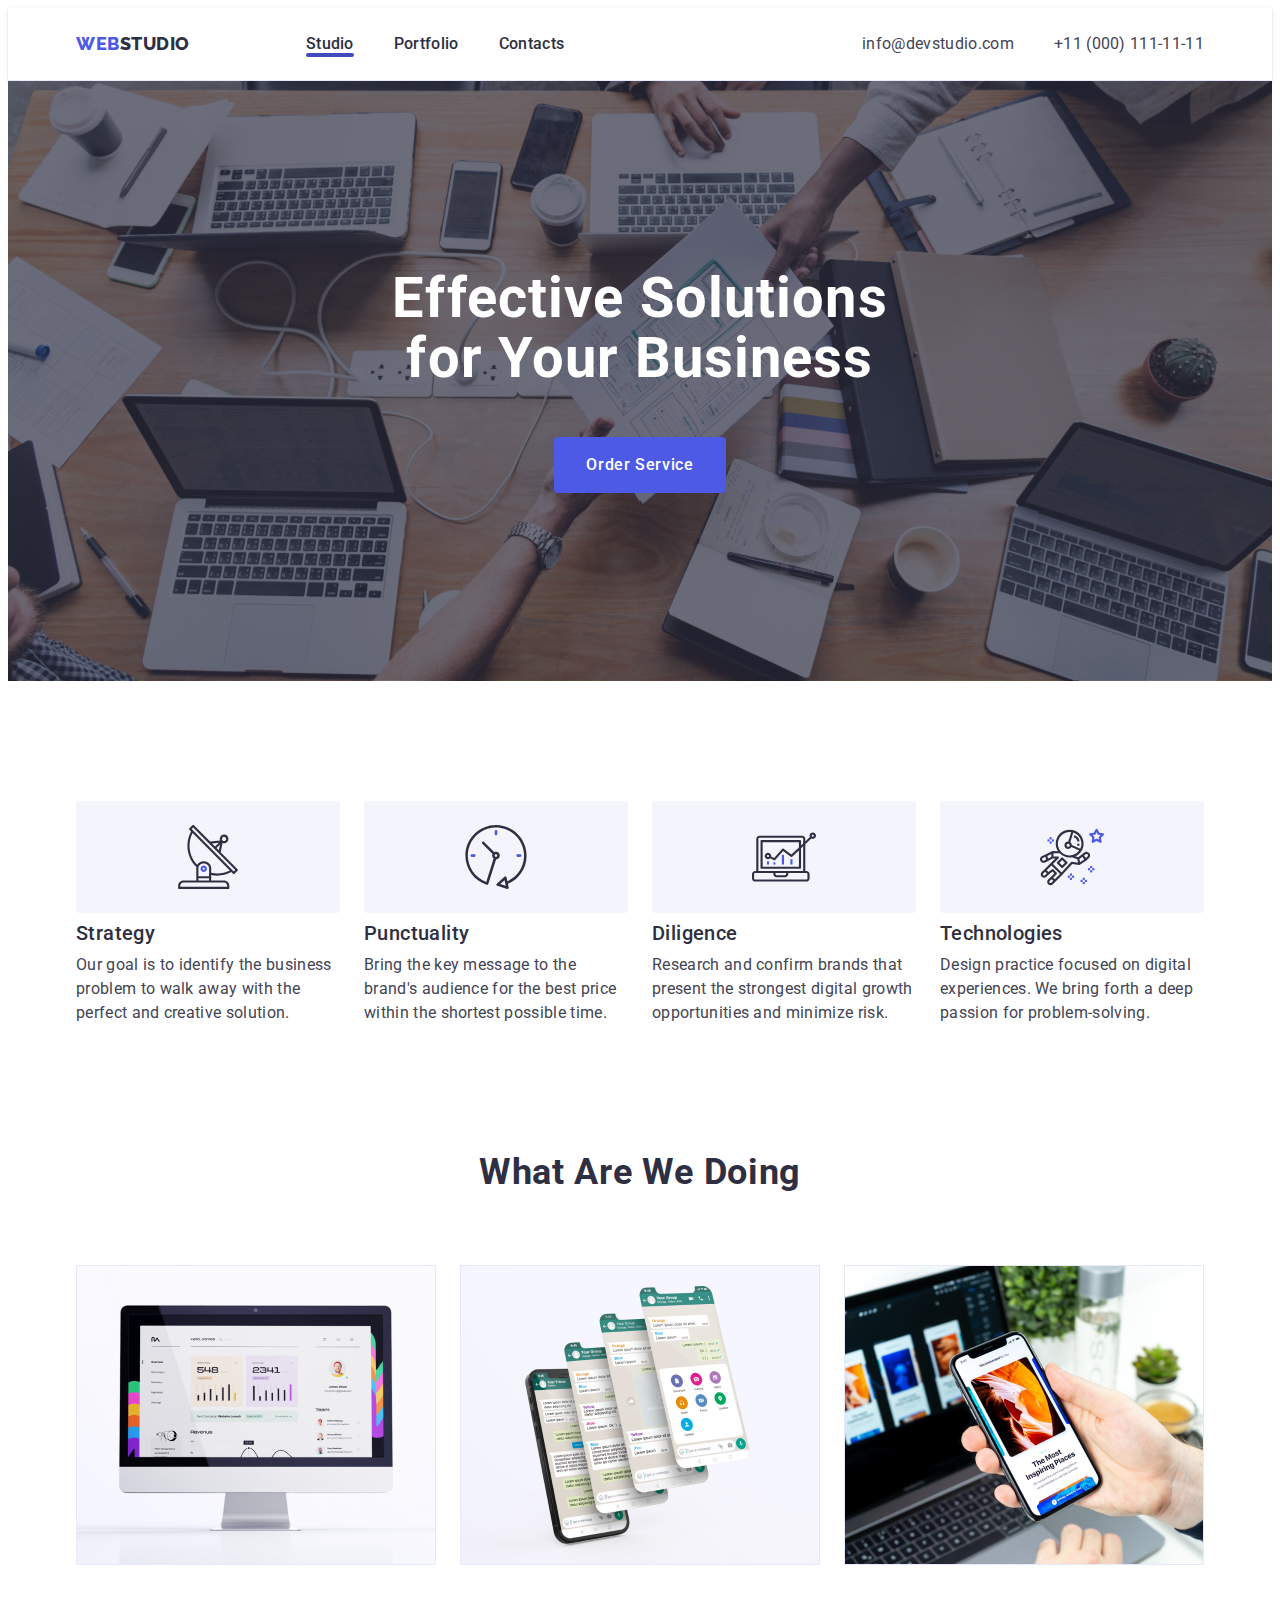
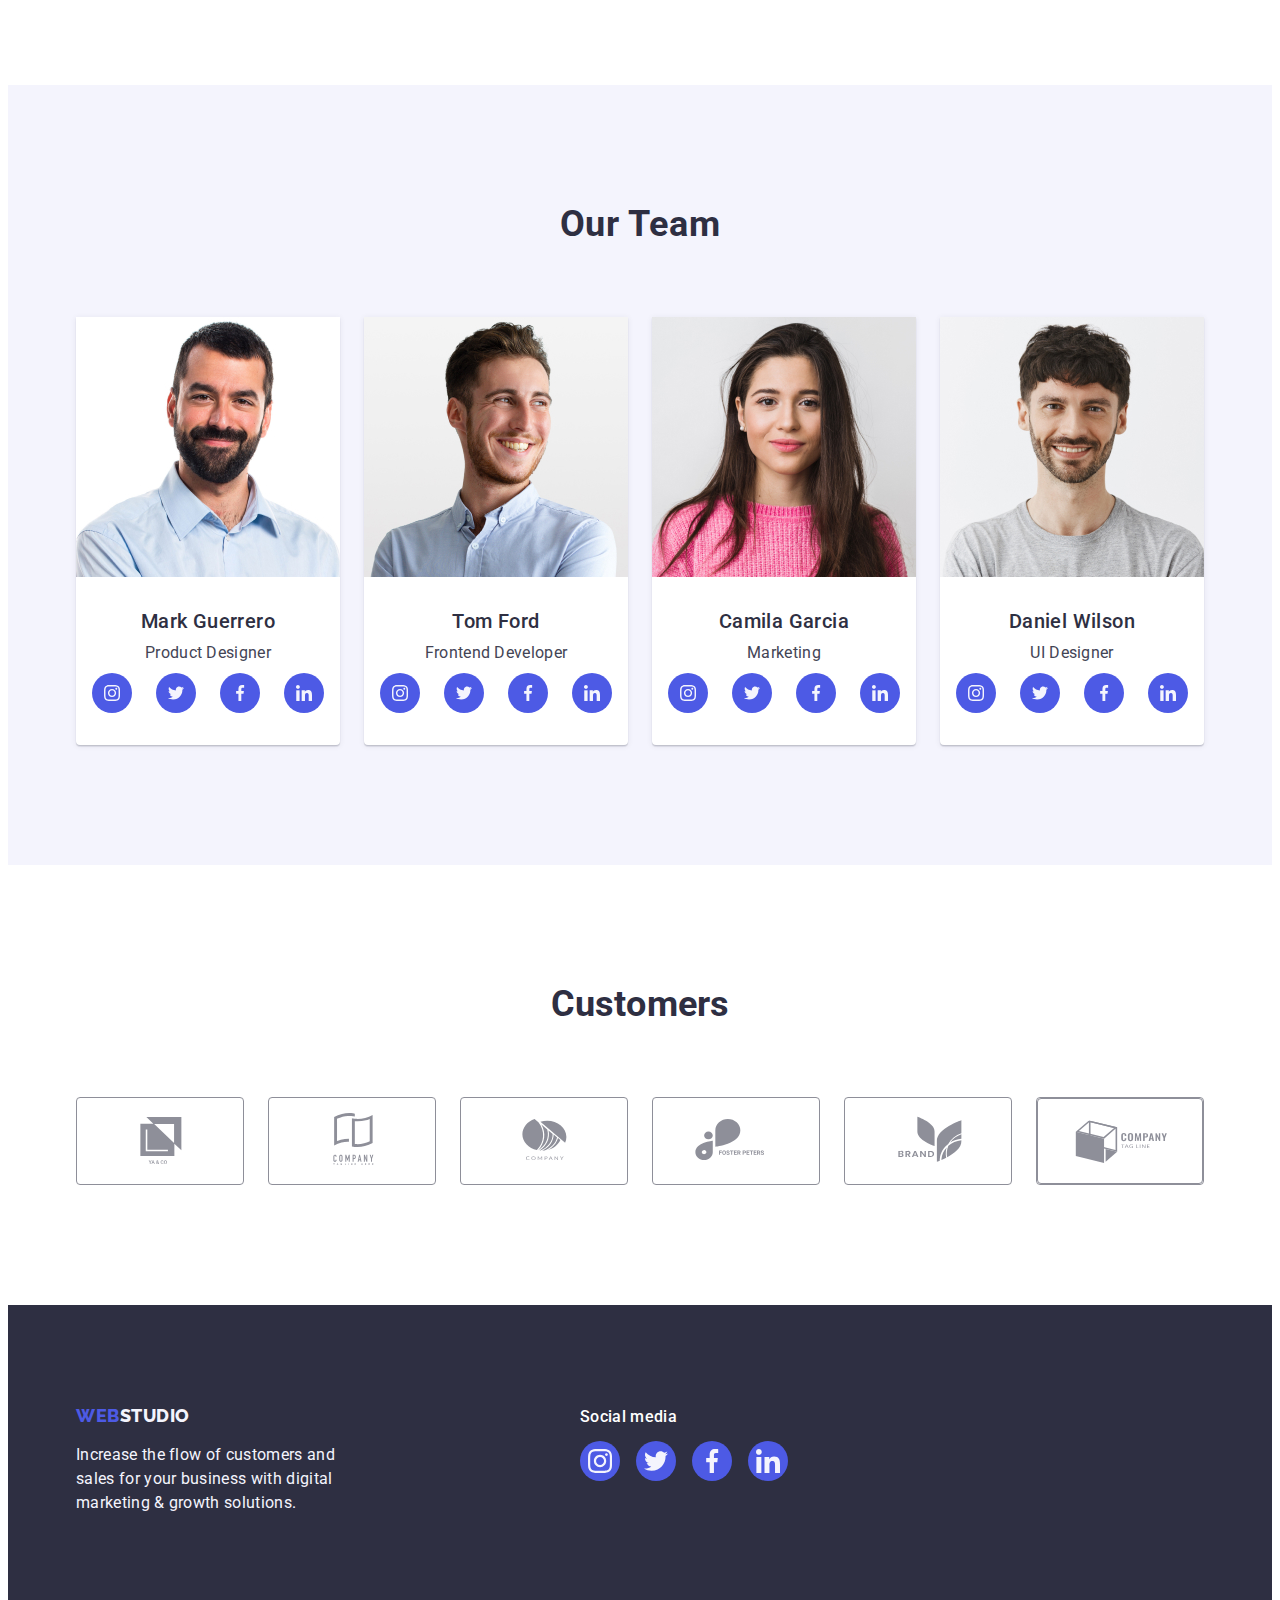
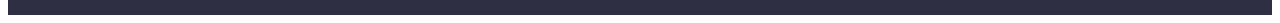
==== index.html @ e8c59d9c "updateall" ====
<!DOCTYPE html>
<html lang="en">
  <head>
    <meta charset="UTF-8" />
    <meta name="viewport" content="width=device-width, initial-scale=1.0" />
    <link rel="preconnect" href="https://fonts.googleapis.com" />
    <link rel="preconnect" href="https://fonts.gstatic.com" crossorigin />
    <link
      href="https://fonts.googleapis.com/css2?family=Raleway:wght@800&family=Roboto:wght@400;500;700;900&display=swap"
      rel="stylesheet"
    />
    <link
      rel="stylesheet"
      href="https://cdnjs.cloudflare.com/ajax/libs/modern-normalize/2.0.0/modern-normalize.min.css"
      integrity="sha512-4xo8blKMVCiXpTaLzQSLSw3KFOVPWhm/TRtuPVc4WG6kUgjH6J03IBuG7JZPkcWMxJ5huwaBpOpnwYElP/m6wg=="
      crossorigin="anonymous"
      referrerpolicy="no-referrer"
    />
    <link href="./css/style.css" rel="stylesheet" />
    <title>Homework</title>
  </head>
  <body>
    <header class="header">
      <div class="header-container container">
        <nav class="list header-nav">
          <a class="header-logo link" href="./index.html"
            >Web<span class="hader-logo-web link">Studio</span></a
          >
          <ul class="header-menu-list list">
            <li class="header-menu-item header-menu-item--active">
              <a class="header-menu-link link" href="./index.html">Studio</a>
            </li>
            <li class="header-menu-item">
              <a class="header-menu-link link" href="./portfolio.html"
                >Portfolio</a
              >
            </li>
            <li class="header-menu-item">
              <a class="header-menu-link link" href="">Contacts</a>
            </li>
          </ul>
        </nav>
        <address class="header-address">
          <ul class="address-menu-list list">
            <li class="address-menu-item">
              <a class="address-menu-link link" href="mailto:info@devstudio.com"
                >info@devstudio.com</a
              >
            </li>
            <li class="address-menu-item">
              <a class="address-menu-link link" href="tel:+110001111111"
                >+11 (000) 111-11-11</a
              >
            </li>
          </ul>
        </address>
      </div>
    </header>
    <main>
      <section class="section-main">
        <div class="container main-container">
          <h1 class="section-main-h">Effective Solutions for Your Business</h1>
          <button type="button" class="section-main-button" data-modal-open>
            Order Service
          </button>
        </div>
      </section>

      <section class="section-main-second">
        <div class="container">
          <h2 class="text visually-hidden">text</h2>
          <ul class="text-list list">
            <li class="text-item">
              <div class="text-item-img">
                <svg class="svg-icon" width="64" height="64">
                  <use href="./images/icons.svg#icon-antenna-1"></use>
                </svg>
              </div>

              <h3 class="text-item-main">Strategy</h3>
              <p class="text-item-p">
                Our goal is to identify the business problem to walk away with
                the perfect and creative solution.
              </p>
            </li>
            <li class="text-item">
              <div class="text-item-img">
                <svg class="svg-icon" width="64" height="64">
                  <use href="./images/icons.svg#icon-clock-1"></use>
                </svg>
              </div>

              <h3 class="text-item-main">Punctuality</h3>
              <p class="text-item-p">
                Bring the key message to the brand's audience for the best price
                within the shortest possible time.
              </p>
            </li>
            <li class="text-item">
              <div class="text-item-img">
                <svg class="svg-icon" width="64" height="64">
                  <use href="./images/icons.svg#icon-diagram-1"></use>
                </svg>
              </div>

              <h3 class="text-item-main">Diligence</h3>
              <p class="text-item-p">
                Research and confirm brands that present the strongest digital
                growth opportunities and minimize risk.
              </p>
            </li>
            <li class="text-item">
              <div class="text-item-img">
                <svg class="svg-icon" width="64" height="64">
                  <use href="./images/icons.svg#icon-astronaut-1"></use>
                </svg>
              </div>

              <h3 class="text-item-main">Technologies</h3>
              <p class="text-item-p">
                Design practice focused on digital experiences. We bring forth a
                deep passion for problem-solving.
              </p>
            </li>
          </ul>
        </div>
      </section>

      <section class="section-work list">
        <div class="container">
          <h2 class="work">What are we doing</h2>
          <ul class="work-list list">
            <li class="work-item">
              <img
                src="./images/Rectangle71(2).jpg"
                alt="Computer"
                width="360"
              />
            </li>
            <li class="work-item">
              <img
                src="./images/Rectangle71(1).jpg"
                alt="Telefon"
                width="360"
              />
            </li>
            <li class="work-item">
              <img
                src="./images/Rectangle71.jpg"
                alt="use telefon"
                width="360"
              />
            </li>
          </ul>
        </div>
      </section>
      <section class="team">
        <div class="container">
          <h2 class="team-main">Our Team</h2>
          <ul class="team-list list">
            <li class="team-item">
              <img src="./images/img(3).jpg" alt="Mark" width="264" />
              <div class="team-item-inner">
                <h3 class="text-item-main">Mark Guerrero</h3>
                <p class="text-item-p">Product Designer</p>
                <ul class="list team-social-container">
                  <li class="team-list-item">
                    <a
                      class="link social-link"
                      href="https://www.instagram.com/"
                    >
                      <svg class="team-social" width="16" height="16">
                        <use href="./images/icons.svg#icon-instagram-2"></use>
                      </svg>
                    </a>
                  </li>
                  <li class="team-list-item">
                    <a
                      class="link social-link"
                      href="https://www.instagram.com/"
                    >
                      <svg class="team-social" width="16" height="16">
                        <use href="./images/icons.svg#icon-twitter-1"></use>
                      </svg>
                    </a>
                  </li>
                  <li class="team-list-item">
                    <a
                      class="link social-link"
                      href="https://www.instagram.com/"
                    >
                      <svg class="team-social" width="16" height="16">
                        <use href="./images/icons.svg#icon-facebook-1"></use>
                      </svg>
                    </a>
                  </li>
                  <li class="team-list-item">
                    <a
                      class="link social-link"
                      href="https://www.instagram.com/"
                    >
                      <svg class="team-social" width="16" height="16">
                        <use href="./images/icons.svg#icon-linkedin-1"></use>
                      </svg>
                    </a>
                  </li>
                </ul>
              </div>
            </li>
            <li class="team-item">
              <img src="./images/img(2).jpg" alt="Tom" width="264" />
              <div class="team-item-inner">
                <h3 class="text-item-main">Tom Ford</h3>
                <p class="text-item-p">Frontend Developer</p>
                <ul class="list team-social-container">
                  <li class="team-list-item">
                    <a
                      class="link social-link"
                      href="https://www.instagram.com/"
                    >
                      <svg class="team-social" width="16" height="16">
                        <use href="./images/icons.svg#icon-instagram-2"></use>
                      </svg>
                    </a>
                  </li>
                  <li class="team-list-item">
                    <a
                      class="link social-link"
                      href="https://www.instagram.com/"
                    >
                      <svg class="team-social" width="16" height="16">
                        <use href="./images/icons.svg#icon-twitter-1"></use>
                      </svg>
                    </a>
                  </li>
                  <li class="team-list-item">
                    <a
                      class="link social-link"
                      href="https://www.instagram.com/"
                    >
                      <svg class="team-social" width="16" height="16">
                        <use href="./images/icons.svg#icon-facebook-1"></use>
                      </svg>
                    </a>
                  </li>
                  <li class="team-list-item">
                    <a
                      class="link social-link"
                      href="https://www.instagram.com/"
                    >
                      <svg class="team-social" width="16" height="16">
                        <use href="./images/icons.svg#icon-linkedin-1"></use>
                      </svg>
                    </a>
                  </li>
                </ul>
              </div>
            </li>

            <li class="team-item">
              <img src="./images/img(1).jpg" alt="Camila" width="264" />
              <div class="team-item-inner">
                <h3 class="text-item-main">Camila Garcia</h3>
                <p class="text-item-p">Marketing</p>
                <ul class="list team-social-container">
                  <li class="team-list-item">
                    <a
                      class="link social-link"
                      href="https://www.instagram.com/"
                    >
                      <svg class="team-social" width="16" height="16">
                        <use href="./images/icons.svg#icon-instagram-2"></use>
                      </svg>
                    </a>
                  </li>
                  <li class="team-list-item">
                    <a class="link social-link" href="https://twitter.com/">
                      <svg class="team-social" width="16" height="16">
                        <use href="./images/icons.svg#icon-twitter-1"></use>
                      </svg>
                    </a>
                  </li>
                  <li class="team-list-item">
                    <a
                      class="link social-link"
                      href="https://www.instagram.com/"
                    >
                      <svg class="team-social" width="16" height="16">
                        <use href="./images/icons.svg#icon-facebook-1"></use>
                      </svg>
                    </a>
                  </li>
                  <li class="team-list-item">
                    <a
                      class="link social-link"
                      href="https://www.instagram.com/"
                    >
                      <svg class="team-social" width="16" height="16">
                        <use href="./images/icons.svg#icon-linkedin-1"></use>
                      </svg>
                    </a>
                  </li>
                </ul>
              </div>
            </li>
            <li class="team-item">
              <img src="./images/img.jpg" alt="Daniel" width="264" />
              <div class="team-item-inner">
                <h3 class="text-item-main">Daniel Wilson</h3>
                <p class="text-item-p">UI Designer</p>
                <ul class="list team-social-container">
                  <li class="team-list-item">
                    <a
                      class="link social-link"
                      href="https://www.instagram.com/"
                    >
                      <svg class="team-social" width="16" height="16">
                        <use href="./images/icons.svg#icon-instagram-2"></use>
                      </svg>
                    </a>
                  </li>
                  <li class="team-list-item">
                    <a class="link social-link" href="https://twitter.com/">
                      <svg class="team-social" width="16" height="16">
                        <use href="./images/icons.svg#icon-twitter-1"></use>
                      </svg>
                    </a>
                  </li>
                  <li class="team-list-item">
                    <a
                      class="link social-link"
                      href="https://www.facebook.com/"
                    >
                      <svg class="team-social" width="16" height="16">
                        <use href="./images/icons.svg#icon-facebook-1"></use>
                      </svg>
                    </a>
                  </li>
                  <li class="team-list-item">
                    <a
                      class="link social-link"
                      href="https://www.linkedin.com/"
                    >
                      <svg class="team-social" width="16" height="16">
                        <use href="./images/icons.svg#icon-linkedin-1"></use>
                      </svg>
                    </a>
                  </li>
                </ul>
              </div>
            </li>
          </ul>
        </div>
      </section>
      <section class="customer">
        <div class="container">
          <h2 class="Custom-main">Customers</h2>
          <ul class="customer__list list">
            <li class="customer__list-item">
              <a>
                <svg class="customer__item-svg" width="104" height="56">
                  <use href="./images/icons.svg#icon-Logo"></use>
                </svg>
              </a>
            </li>
            <li class="customer__list-item">
              <a
                ><svg class="customer__item-svg" width="104" height="56">
                  <use href="./images/icons.svg#icon-Logo-1"></use>
                </svg>
              </a>
            </li>
            <li class="customer__list-item">
              <a>
                <svg class="customer__item-svg" width="104" height="56">
                  <use href="./images/icons.svg#icon-Logo-2"></use>
                </svg>
              </a>
            </li>
            <li class="customer__list-item">
              <a>
                <svg class="customer__item-svg" width="104" height="56">
                  <use href="./images/icons.svg#icon-Logo-3"></use>
                </svg>
              </a>
            </li>
            <li class="customer__list-item">
              <a>
                <svg class="customer__item-svg" width="104" height="56">
                  <use href="./images/icons.svg#icon-Logo-4"></use>
                </svg>
              </a>
            </li>
            <li class="customer__list-item">
              <a class="customer_svg_link">
                <svg class="customer__item-svg" width="104" height="56">
                  <use href="./images/icons.svg#icon-Logo-5"></use>
                </svg>
              </a>
            </li>
          </ul>
        </div>
      </section>
    </main>
    <footer class="footer">
      <div class="container footer_container">
        <div class="logo__footer">
          <a class="header-logo footer-logo link" href="./index.html">
            Web<span class="footer-logo-web link">Studio</span></a
          >

          <p class="footer-text">
            Increase the flow of customers and sales for your business with
            digital marketing & growth solutions.
          </p>
        </div>
        <div>
          <p class="footer-social">Social media</p>
          <ul class="list team-social-container footer__social_container">
            <li class="team-list-item">
              <a class="link social-link" href="https://www.instagram.com/">
                <svg class="team-social" width="24" height="24">
                  <use href="./images/icons.svg#icon-instagram-2"></use>
                </svg>
              </a>
            </li>
            <li class="team-list-item">
              <a class="link social-link" href="https://twitter.com/">
                <svg class="team-social" width="24" height="24">
                  <use href="./images/icons.svg#icon-twitter-1"></use>
                </svg>
              </a>
            </li>
            <li class="team-list-item">
              <a class="link social-link" href="https://www.facebook.com/">
                <svg class="team-social" width="24" height="24">
                  <use href="./images/icons.svg#icon-facebook-1"></use>
                </svg>
              </a>
            </li>
            <li class="team-list-item">
              <a class="link social-link" href="https://www.linkedin.com/">
                <svg class="team-social" width="24" height="24">
                  <use href="./images/icons.svg#icon-linkedin-1"></use>
                </svg>
              </a>
            </li>
          </ul>
        </div>
      </div>
    </footer>

    <div class="modal-overlay is-hidden" data-modal>
      <div class="modal">
        <button class="modal-btn" data-modal-close>
          <svg class="modal-btn-img" width="24" height="24">
            <use href="./images/icons.svg#icon-close"></use>
          </svg>
        </button>
      </div>
    </div>
    <script src="./js/modal.js"></script>
  </body>
</html>
---- css/style.css ----
:root {
  --primary-black-color: #212121;
  --primary-white-color: #ffffff;

  --primary-font: "Roboto", sans-serif;
  --navyblue: #2e2f42;
  --iris: #4d5ae5;
  --cloud: #f4f4fd;
  --cornflower: #e7e9fc;
}
*,
*::before,
*::after {
  box-sizing: border-box;
}
/* Base */
img {
  display: block;
}
h1,
h2,
h3,
h4,
h5,
h6,
p,
ul {
  margin: 0;
}
ul {
  padding: 0;
}
.container {
  width: 1158px;
  margin: 0 auto;
  padding: 0 15px;
}
.main-container {
  display: flex;
  justify-content: center;
  align-items: center;

  flex-direction: column;
}
.header-container {
  width: 1158px;
  margin: 0 auto;
  padding: 0 15px;
  display: flex;
  justify-content: space-between;
  align-items: center;
  gap: 40px;
}
button {
  font-family: "Roboto", sans-serif;
  cursor: pointer;
  font-size: 16px;
  line-height: 1.5;
  font-weight: 500;
  letter-spacing: 0.02em;
  border: none;
}
body {
  /* font-family: 'Raleway', sans-serif; */
  font-family: "Roboto", sans-serif;
  font-weight: 400;
  font-size: 16px;
  letter-spacing: 0.01em;
  line-height: 1.5;
  color: #434455;
  background-color: #ffffff;
}
p {
  font-family: "Roboto", sans-serif;
  font-size: 16px;
  line-height: 1.5;
  letter-spacing: 0.02em;
  color: #434455;
  margin-block-start: 0 !important;
  margin-block-end: 0 !important;
}

.link {
  text-decoration: none;
}
.list {
  list-style-type: none;
  list-style: none;
}
h1 {
  font-family: "Roboto", sans-serif;
  font-weight: 700;
  line-height: 1.07;
  letter-spacing: 2%;
  font-size: 56px;
}
h2 {
  font-family: "Roboto", sans-serif;
  font-size: 36px;
  font-weight: 700;
  letter-spacing: 2%;
}
h3 {
  font-family: "Roboto", sans-serif;
  font-weight: 500;
  line-height: 24px;
  letter-spacing: 2%;
  font-size: 16px;
  color: #2e2f42;
}
a {
  font-family: "Roboto", sans-serif;
  font-size: 12px;
  font-weight: 400;
  line-height: 1.33;
  letter-spacing: 4%;
  text-decoration-line: underline;
}
/* Header */

.header-logo {
  margin-right: 76px;
}
.header-nav {
  display: flex;
  justify-content: space-between;
  align-items: center;
  gap: 40px;
}
.header-menu-list {
  display: flex;
  justify-content: space-between;
  align-items: center;
  gap: 40px;
}
.header-menu-item {
  position: relative;
}
.header-menu-item--active::after {
  content: "";
  position: absolute;
  bottom: -1px;
  width: 100%;
  height: 4px;
  border-radius: 2px;
  background-color: #404bbf;
  left: 0;
  color: #404bbf;
}
.address-menu-list {
  display: flex;
  justify-content: space-between;
  align-items: center;
  gap: 40px;
}
.header-wrapper {
  display: flex;
  justify-content: space-between;
  align-items: center;
  gap: 40px;
}
.header {
  padding: 24px 0;
  display: flex;
  justify-content: space-between;
  align-items: center;
  border-bottom: 1px solid var(--cornflower, #e7e9fc);
  background: var(--white, #fff);
  box-shadow: 0px 1px 6px 0px rgba(46, 47, 66, 0.08),
    0px 1px 1px 0px rgba(46, 47, 66, 0.16),
    0px 2px 1px 0px rgba(46, 47, 66, 0.08);
}
.header-menu-link {
  transition: 250ms cubic-bezier(0.4, 0, 0.2, 1);
}
.header-menu-link:hover,
.header-menu-link:focus {
  color: #404bbf;
}
.header-menu-link {
  font-size: 16px;
  font-weight: 500;
  line-height: 1.5;
  letter-spacing: 0.02em;
  color: #2e2f42;
  padding: 24px 0;
}

.header-logo {
  font-size: 18px;
  font-family: "Raleway", sans-serif;
  font-weight: 800;
  line-height: 1.17;
  letter-spacing: 0.03em;
  color: #4d5ae5;
  text-transform: uppercase;
  display: block;
}
.hader-logo-web {
  font-size: 18px;
  font-weight: 800;
  line-height: 1.17;
  letter-spacing: 0.03em;
  color: #2e2f42;
  text-transform: uppercase;
}
.header-address {
  font-style: normal;
}
.address-menu-link {
  font-size: 16px;
  line-height: 1.5;
  letter-spacing: 0.02em;
  color: #434455;
}
.address-menu-link:hover,
.address-menu-link:focus {
  color: #404bbf;
}
/* Main */
.section-main {
  background-image: linear-gradient(
      rgba(46, 47, 66, 0.7),
      rgba(46, 47, 66, 0.7)
    ),
    url(../images/people-office\ 1.jpg);
  background-repeat: no-repeat;
  background-position: center;
  background-size: cover;
  padding: 188px 0;
}

.section-main-h {
  color: #ffffff;
  text-align: center;
  letter-spacing: 0.02em;
  max-width: 496px;
  margin-bottom: 48px;
}
.section-main-button:hover,
.section-main-button:focus {
  background-color: #404bbf;
}
.section-main-button {
  color: #ffffff;
  border-radius: 4px;
  font-weight: 500;
  line-height: 150%;
  letter-spacing: 0.64px;
  min-width: 169px;
  background: #4d5ae5;
  display: block;
  padding: 16px 32px;
  align-items: flex-start;
  gap: 10px;
  transition: background-color 250ms cubic-bezier(0.4, 0, 0.2, 1);
}
/* SVG */
.text-item-img {
  display: flex;
  justify-content: center;
  align-items: center;
  height: 112px;
  background-color: #f4f4fd;
  border-radius: 4px;
  margin-bottom: 8px;
}
.svg-icon {
  width: 264px;

  flex-shrink: 0;

  gap: 24px;
}

/* Main 2 */
.section-main-second {
  padding: 120px 0;
}
.text-list {
  display: flex;
  justify-content: start;
  align-items: baseline;
  flex-basis: calc((100% - 72px) / 4);
  gap: 24px;
}
.text {
  font-size: 20px;
  line-height: 1.2;
  letter-spacing: 0.02em;
}
.text-item {
  flex-basis: calc((100% - 72px) / 4);
  display: flex;
  flex-direction: column;
  align-items: flex-start;
}
.text-item-main {
  font-size: 20px;
  line-height: 1.2;
  letter-spacing: 0.02em;
  font-weight: 500;
  color: #2e2f42;
  margin-bottom: 8px;
}

/* What are we doing */
.work-list {
  display: flex;
  gap: 24px;
}

.work {
  font-size: 36px;
  text-align: center;
  font-weight: 700;
  line-height: 1.11;
  letter-spacing: 0.02em;
  margin-bottom: 72px;
  text-transform: capitalize;
  color: #2e2f42;
}
.section-work {
  background-color: #ffffff;
  padding-bottom: 120px;
}
/* Our team */
.text-item-p {
  padding-bottom: 8px;
}
.team-social-container {
  display: flex;
  justify-content: center;
  align-items: center;
  gap: 24px;
}
.team-social {
  fill: #f4f4fd;
}
.social-link {
  background: #4d5ae5;
  display: flex;
  justify-content: center;
  align-items: center;
  border-radius: 50%;
  height: 40px;
}
.social-link:hover {
  background-color: #31d0aa;
}
.social-link:focus {
  background-color: #31d0aa;
}
.team-list-item {
  width: 40px;
  height: 40px;
  transition: background-color 250ms cubic-bezier(0.4, 0, 0.2, 1);
}

.team {
  background-color: #f4f4fd;
  padding: 120px 0;
}

.text-item-main {
  margin-bottom: 8px;
  text-align: center;
}

.team-list {
  display: flex;
  gap: 24px;
}
.team-main {
  font-size: 36px;
  text-align: center;
  text-transform: capitalize;
  font-weight: 700;
  line-height: 1.11;
  letter-spacing: 0.02em;
  color: #2e2f42;
  margin-bottom: 72px;
}
.team-item {
  background-color: #ffffff;
  box-shadow: 0px 1px 6px rgba(46, 47, 66, 0.08),
    0px 1px 1px rgba(46, 47, 66, 0.16), 0px 2px 1px rgba(46, 47, 66, 0.08);
  text-align: center;
  border-radius: 0px 0px 4px 4px;
}
.team-list-item:hover {
  background-color: #404bbf;
}
.team-list-item:focus {
  background-color: #404bbf;
}
.team-item-inner {
  padding: 32px 0;
}
/* footer */
.footer {
  background-color: #2e2f42;
  padding: 100px 0;
}
.footer-logo {
  margin-bottom: 16px;
  margin-right: 0;
  display: inline-block;
}
.logo__footer {
  display: inline-block;
  margin-right: 120px;
}
.footer-logo-web {
  color: #f4f4fd;
  font-size: 18px;
  font-weight: 800;
  line-height: 1.16;
  letter-spacing: 0.03em;
}
.footer-text {
  font-size: 16px;
  line-height: 1.5;
  letter-spacing: 0.02em;
  color: #f4f4fd;
  max-width: 264px;
}
.footer-social {
  color: #fff;
  padding-bottom: 12px;
  font-weight: 500;
  margin-bottom: 16px;
}
.footer_container {
  display: flex;
  justify-content: flex-start;
  gap: 120px;
  align-items: baseline;
}
.footer__social_container {
  gap: 16px;
  width: 100%;
}

/* Portfolio */
.visually-hidden {
  position: absolute;
  width: 1px;
  height: 1px;
  margin: -1px;
  border: 0;
  padding: 0;
  white-space: nowrap;
  clip-path: inset(100%);
  clip: rect(0 0 0 0);
  overflow: hidden;
}
.button-link {
  color: #4d5ae5;
  background-color: #f4f4fd;
  font-family: "Roboto", sans-serif;
  font-weight: 500;
  font-size: 16px;
  line-height: 1.5;
  letter-spacing: 0.04em;
  color: #4d5ae5;
  padding: 12px 24px;
  cursor: pointer;
  border-radius: 4px;
  border: 1px solid var(--cornflower, #e7e9fc);
  background: var(--cloud, #f4f4fd);
  transition: color 250ms cubic-bezier(0.4, 0, 0.2, 1),
    background-color 250ms cubic-bezier(0.4, 0, 0.2, 1),
    border-color 250ms cubic-bezier(0.4, 0, 0.2, 1),
    box-shadow 250ms cubic-bezier(0.4, 0, 0.2, 1);
}
.button-link:hover,
.button-link:focus {
  background-color: #404bbf;
  color: #ffffff;
  border: 1px solid transparent;
  box-shadow: 0px 3px 1px rgba(0, 0, 0, 0.1), 0px 2px 1px rgba(0, 0, 0, 0.08),
    0px 2px 2px rgba(0, 0, 0, 0.12);
}
.section-portfolio {
  padding: 96px 0 120px;
}
.button-list {
  display: flex;
  justify-content: center;
  align-items: center;
  gap: 24px;
  margin-bottom: 72px;
}
.portfolio-list {
  display: flex;
  justify-content: space-between;
  gap: 48px 24px;
  align-items: center;
  flex-wrap: wrap;
}
.portfolio-item {
  padding-bottom: 0;
}
.link-portfolio {
  display: block;
  transition: box-shadow 250ms cubic-bezier(0.4, 0, 0.2, 1);
}
.link-portfolio:hover {
  box-shadow: 0px 1px 6px rgba(46, 47, 66, 0.08),
    0px 1px 1px rgba(46, 47, 66, 0.16), 0px 2px 1px rgba(46, 47, 66, 0.08);
}
.link-portfolio:focus {
  transform: translateY(0%);
  box-shadow: 0px 1px 6px rgba(46, 47, 66, 0.08),
    0px 1px 1px rgba(46, 47, 66, 0.16), 0px 2px 1px rgba(46, 47, 66, 0.08);
}
.box-overlay {
  position: relative;
  width: 360px;
  margin: 0 auto;
  overflow: hidden;
}
.overlay {
  position: absolute;
  top: 0;
  left: 0;
  width: 100%;
  height: 100%;
  background-color: #3f51b5;
  transform: translatey(100%);
  transition: transform 250ms cubic-bezier(0.4, 0, 0.2, 1);
  color: #f4f4fd;
  padding: 40px 32px;
  background-color: #4d5ae5;
}
.portfolio-item:hover .overlay {
  transform: translatey(0);
}

.text-item-wraper {
  border-right: 1px solid var(--cornflower, #e7e9fc);
  border-left: 1px solid var(--cornflower, #e7e9fc);
  border-bottom: 1px solid var(--cornflower, #e7e9fc);
  gap: 8px;
  padding: 32px 16px;
  display: flex;
  flex-direction: column;
  align-items: flex-start;
}
.customer {
  padding: 120px 0;
}
.customer__list {
  display: flex;
  justify-content: space-between;
  align-items: center;
  gap: 24px;
}

.customer__list-item {
  display: flex;
  justify-content: center;
  align-items: center;
  border-radius: 4px;
  height: 88px;
  width: calc((100% - 120px) / 6);
  border: 1px solid var(--lightslate, #8e8f99);
}

.customer__item-svg {
  margin: 16px 32px;
  fill: #f4f4fd;
}
.customer_svg_link {
  width: 100%;
  height: 100%;
  border: 1px solid #8e8f99;
  border-radius: 4px;
  display: flex;
  align-items: center;
  justify-content: center;
  color: #8e8f99;
}
.customer_svg_link:hover {
  border-color: #404bbf;
  color: #404bbf;
}
.customer_svg_link:focus {
  border-color: #404bbf;
  color: #404bbf;
}
.Custom-main {
  display: flex;
  justify-content: center;
  margin-bottom: 72px;
  line-height: 1.11;
  color: #2e2f42;
  margin-bottom: 72px;
}
.modal {
  height: 584px;
  max-width: 408px;
  width: 100%;
  background: #fcfcfc;
  border-radius: 4px;
  box-shadow: 0 2px 1px 0 rgba(0, 0, 0, 0.2), 0 1px 3px 0 rgba(0, 0, 0, 0.12),
    0 1px 1px 0 rgba(0, 0, 0, 0.14);
  margin: 80px auto 0 auto;
}
.modal-btn {
  display: flex;
  justify-content: center;
  align-items: center;
  border-radius: 50%;
  margin-left: auto;
  background: transparent;
  margin-top: 24px;
  margin-right: 24px;
}
.modal-overlay {
  display: block;
  position: fixed;
  top: 0;
  bottom: 0;
  right: 0;
  left: 0;
  background: rgba(46, 47, 66, 0.4);
  transform: translateY(0);
  transition: transform 0.3s;
}
.is-hidden {
  transform: translateY(-5000px);
}
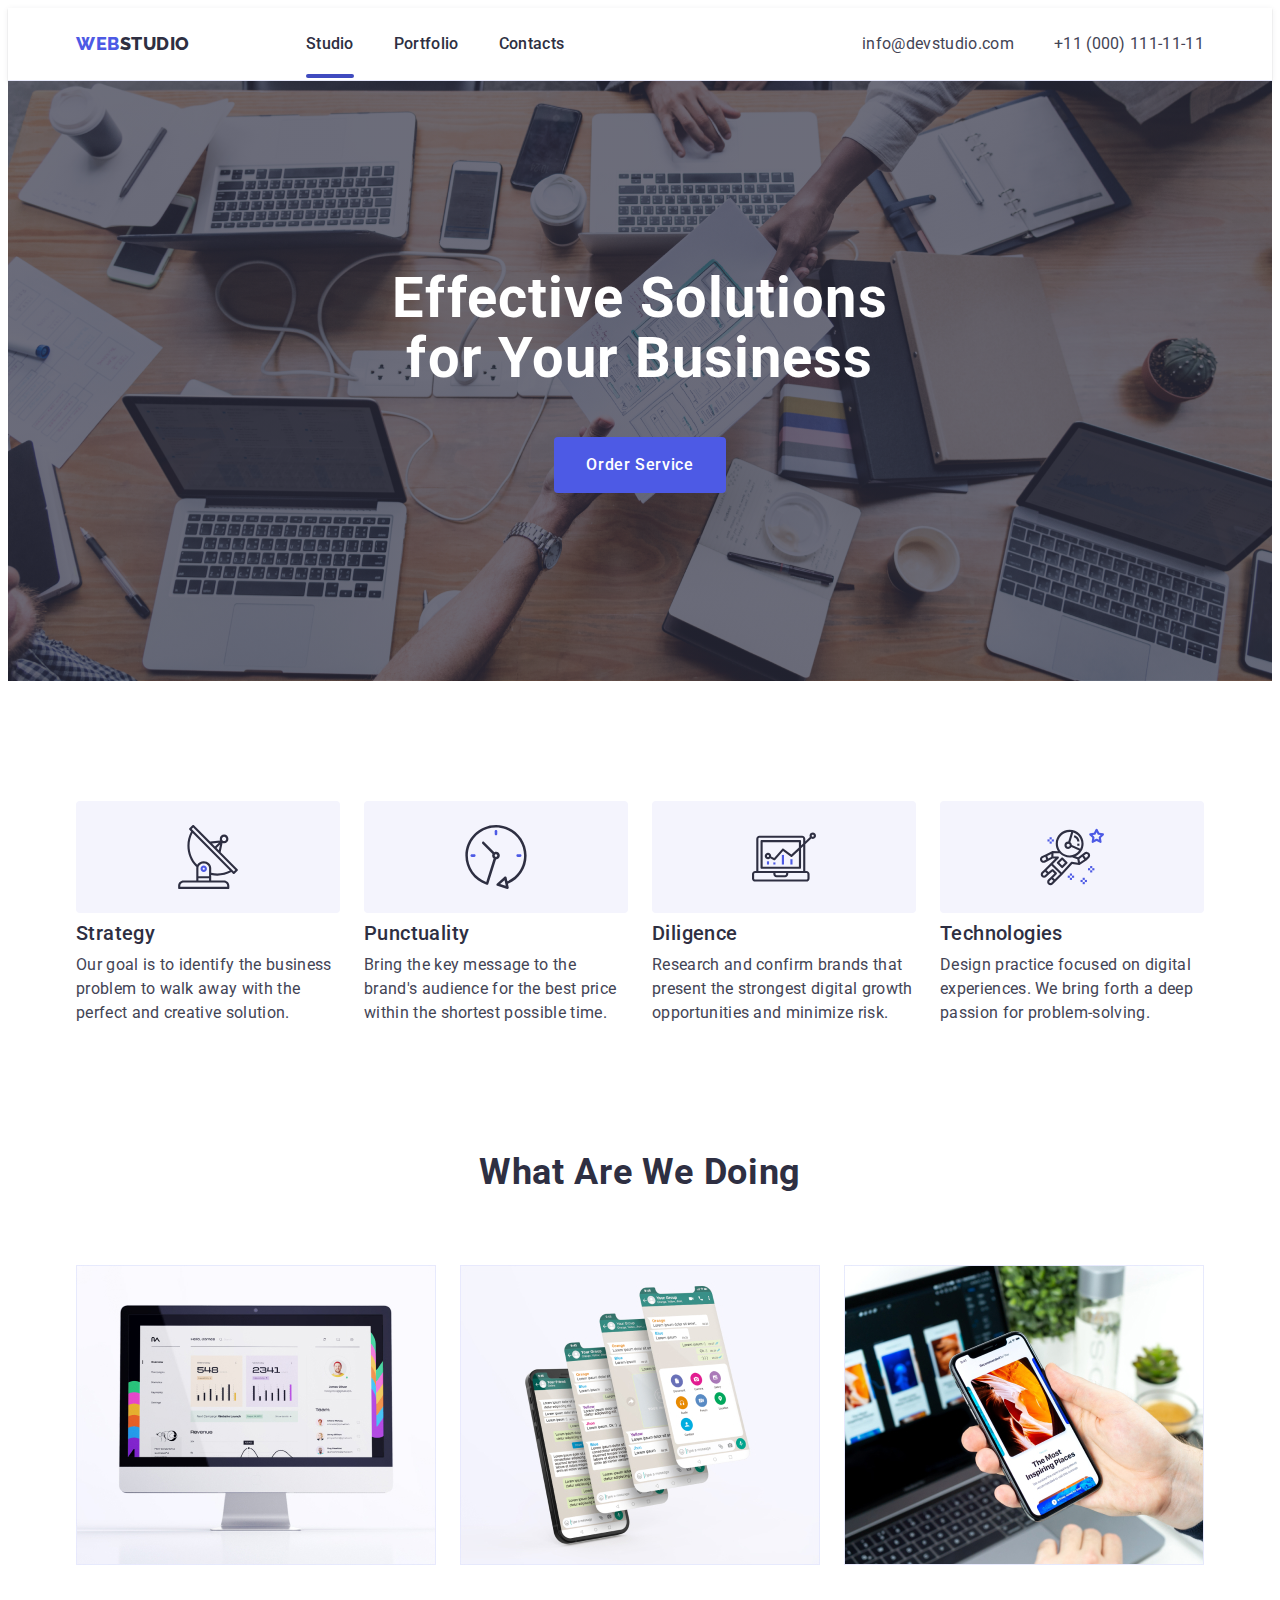
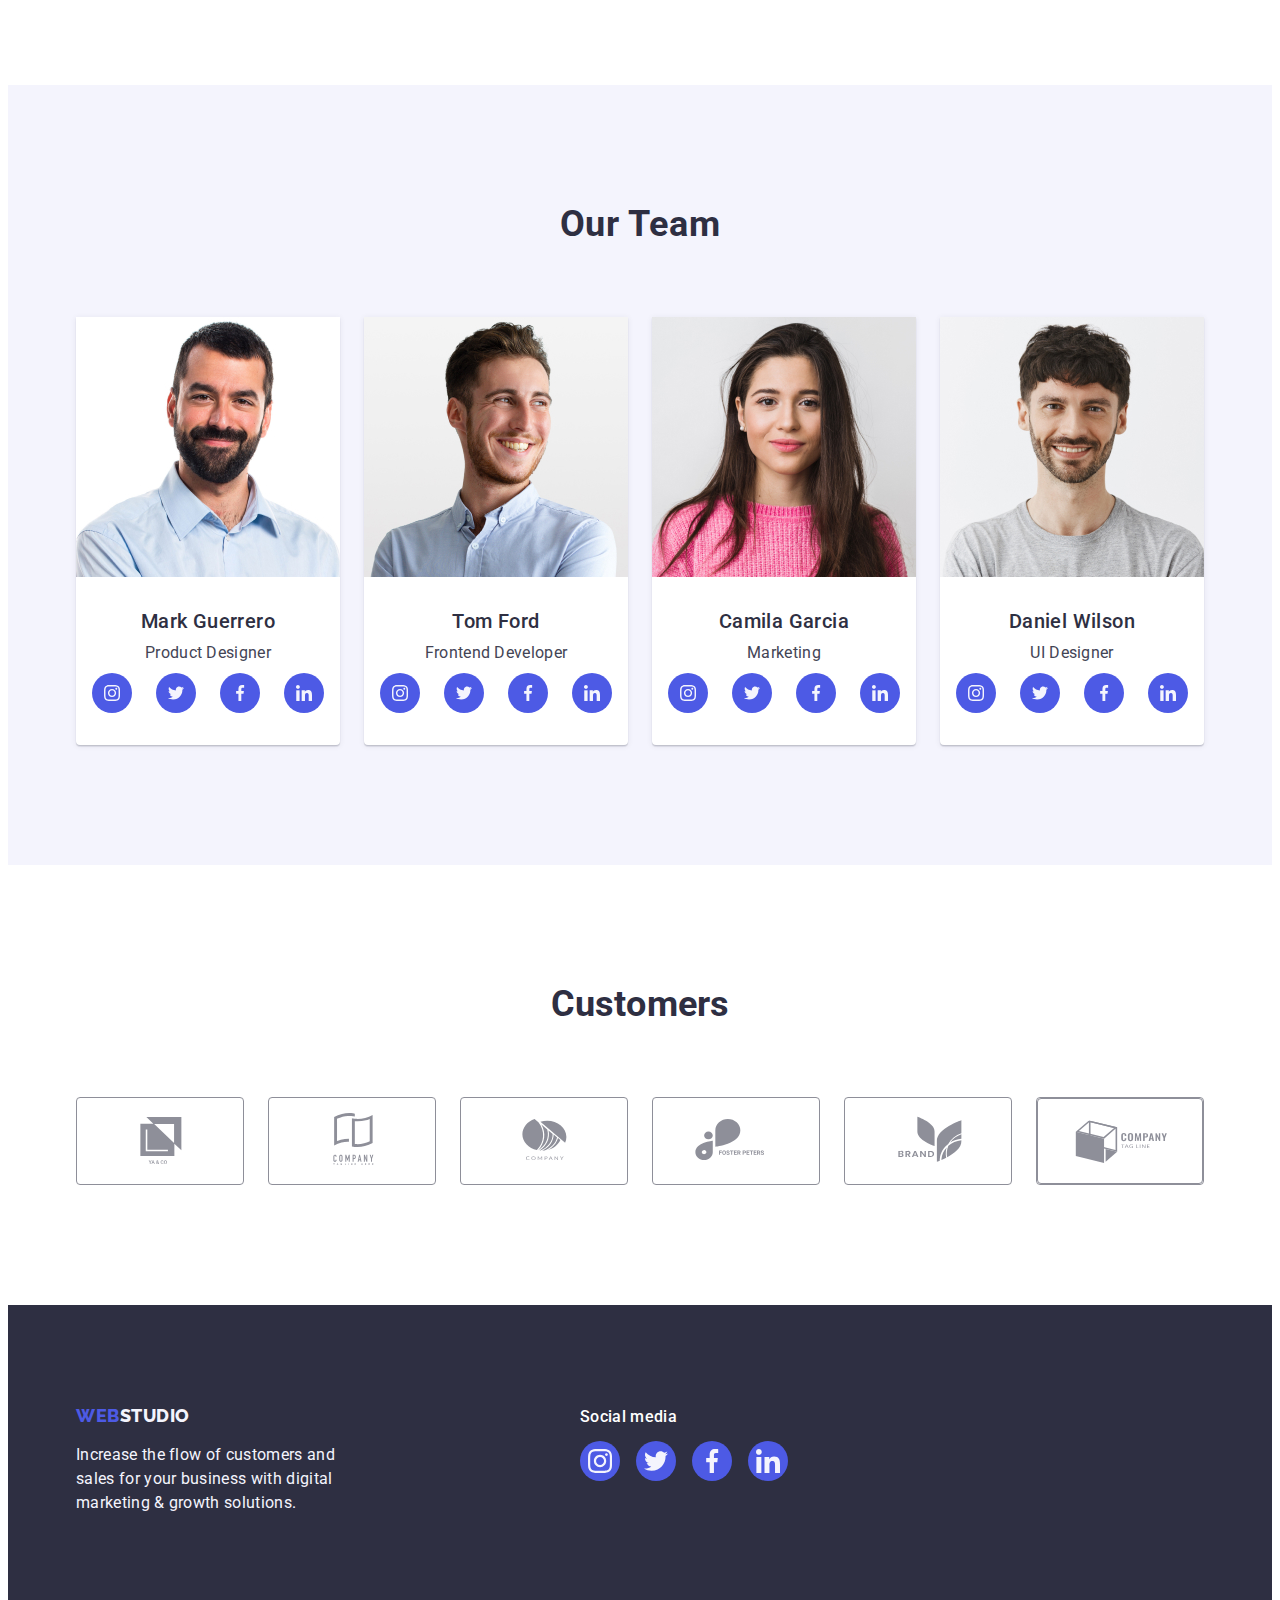
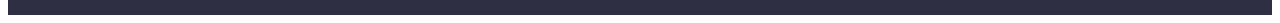
==== commit a7dcedd5: "upp" ====
--- a/index.html
+++ b/index.html
@@ -28,7 +28,7 @@
           >
           <ul class="header-menu-list list">
             <li class="header-menu-item header-menu-item--active">
-              <a class="header-menu-link link" href="./index.html">Studio</a>
+              <a class="header-menu-link header-menu-link--active link" href="./index.html">Studio</a>
             </li>
             <li class="header-menu-item">
               <a class="header-menu-link link" href="./portfolio.html"
--- a/css/style.css
+++ b/css/style.css
@@ -133,10 +133,11 @@
   align-items: center;
   gap: 40px;
 }
-.header-menu-item {
+.header-menu-link {
   position: relative;
-}
-.header-menu-item--active::after {
+  color: #404bbf;
+}
+.header-menu-link--active::after {
   content: "";
   position: absolute;
   bottom: -1px;
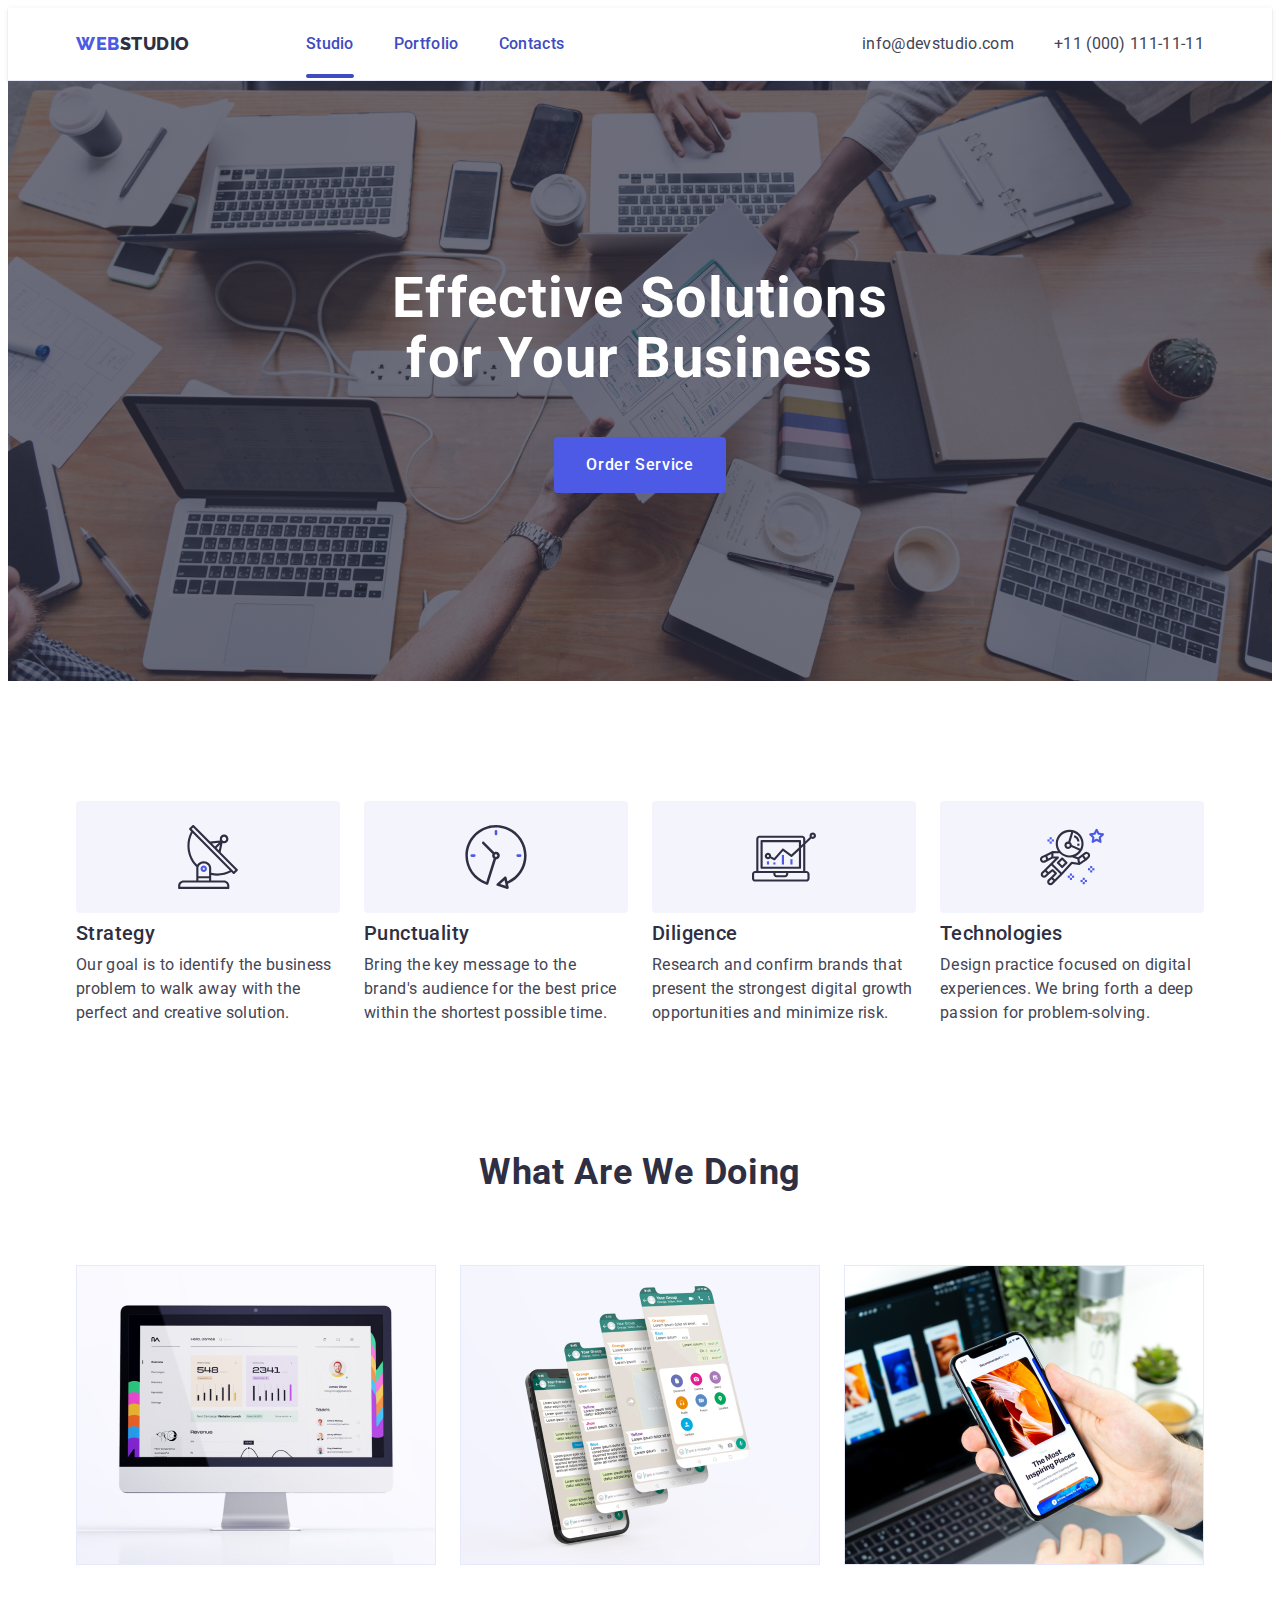
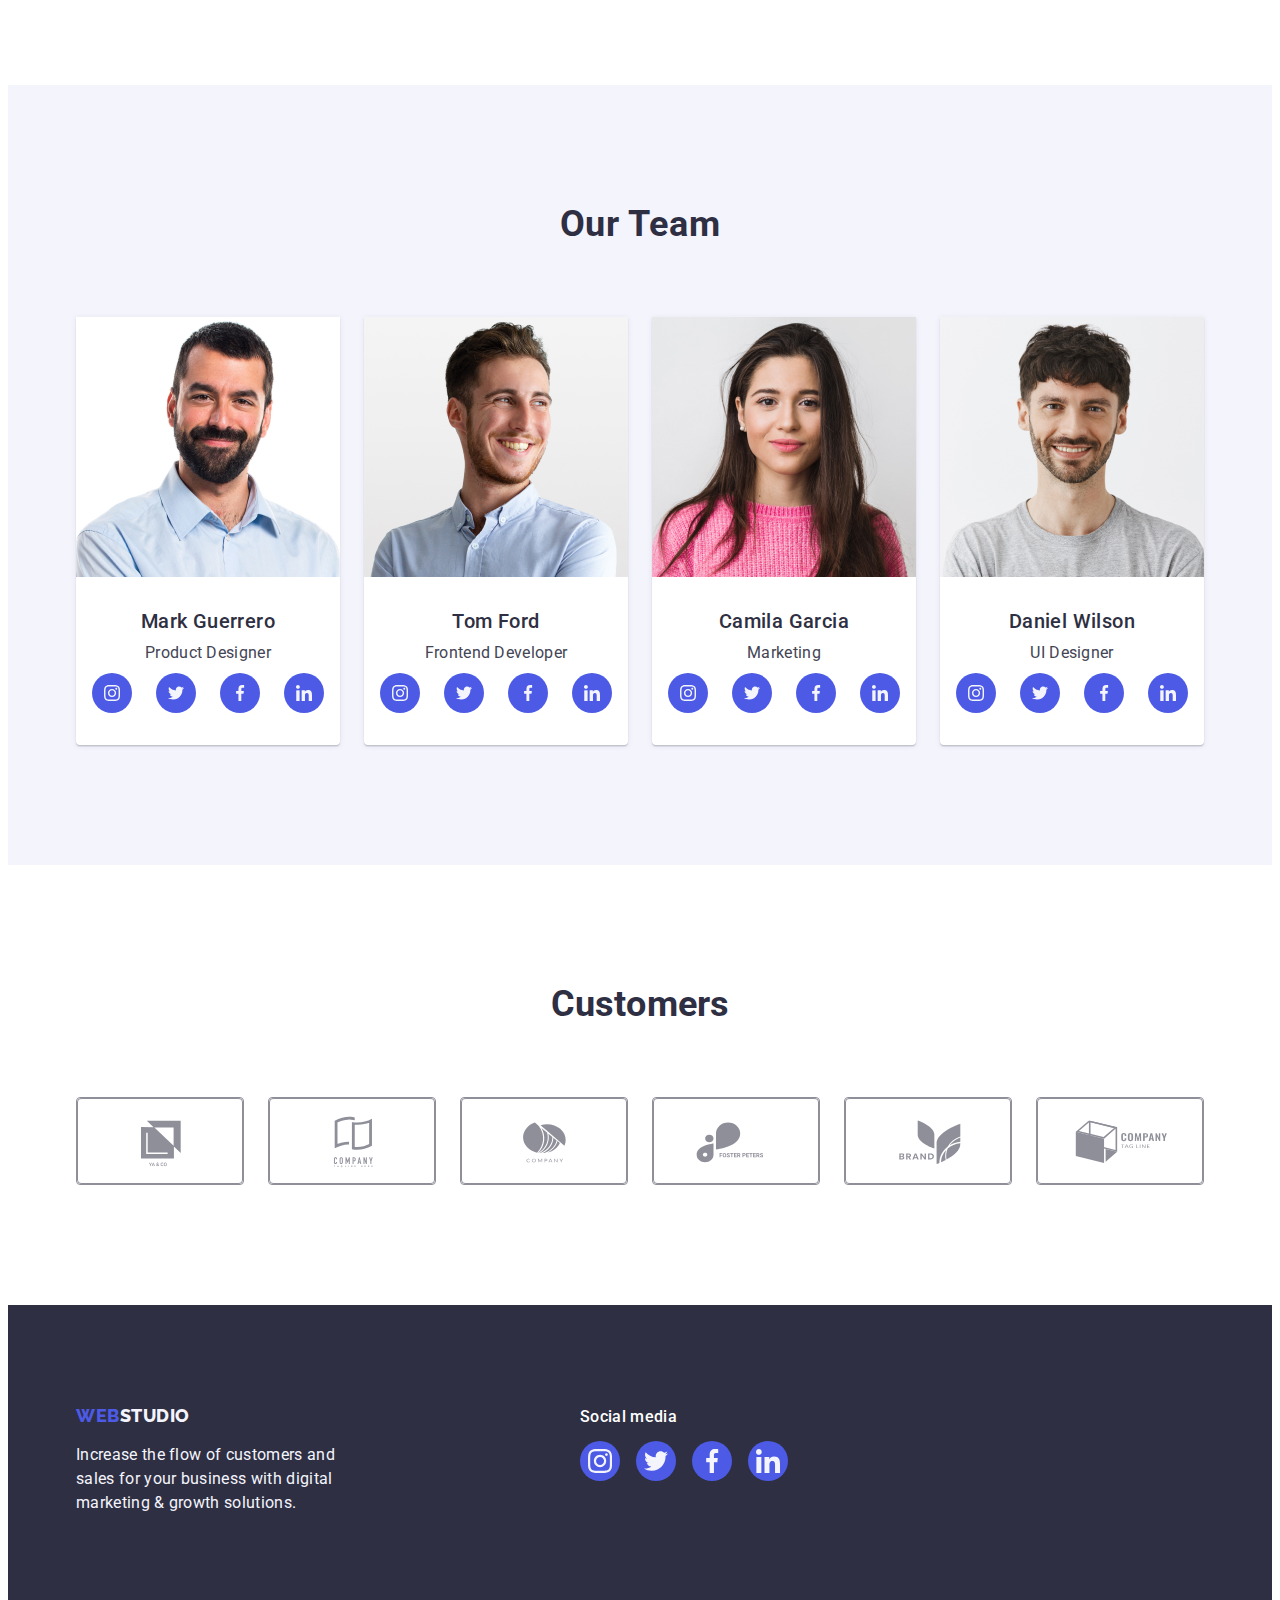
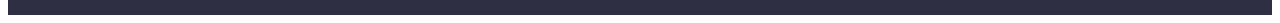
==== commit c002646f: "upp" ====
--- a/index.html
+++ b/index.html
@@ -357,42 +357,42 @@
           <h2 class="Custom-main">Customers</h2>
           <ul class="customer__list list">
             <li class="customer__list-item">
-              <a>
+              <a class="customer_svg_link" href="">
                 <svg class="customer__item-svg" width="104" height="56">
                   <use href="./images/icons.svg#icon-Logo"></use>
                 </svg>
               </a>
             </li>
             <li class="customer__list-item">
-              <a
+              <a class="customer_svg_link" href=""
                 ><svg class="customer__item-svg" width="104" height="56">
                   <use href="./images/icons.svg#icon-Logo-1"></use>
                 </svg>
               </a>
             </li>
             <li class="customer__list-item">
-              <a>
+              <a class="customer_svg_link" href="">
                 <svg class="customer__item-svg" width="104" height="56">
                   <use href="./images/icons.svg#icon-Logo-2"></use>
                 </svg>
               </a>
             </li>
             <li class="customer__list-item">
-              <a>
+              <a class="customer_svg_link" href="">
                 <svg class="customer__item-svg" width="104" height="56">
                   <use href="./images/icons.svg#icon-Logo-3"></use>
                 </svg>
               </a>
             </li>
             <li class="customer__list-item">
-              <a>
+              <a class="customer_svg_link" href="">
                 <svg class="customer__item-svg" width="104" height="56">
                   <use href="./images/icons.svg#icon-Logo-4"></use>
                 </svg>
               </a>
             </li>
             <li class="customer__list-item">
-              <a class="customer_svg_link">
+              <a class="customer_svg_link" href="">
                 <svg class="customer__item-svg" width="104" height="56">
                   <use href="./images/icons.svg#icon-Logo-5"></use>
                 </svg>
@@ -418,28 +418,28 @@
           <p class="footer-social">Social media</p>
           <ul class="list team-social-container footer__social_container">
             <li class="team-list-item">
-              <a class="link social-link" href="https://www.instagram.com/">
+              <a class="link social-link social-link-footer" href="https://www.instagram.com/">
                 <svg class="team-social" width="24" height="24">
                   <use href="./images/icons.svg#icon-instagram-2"></use>
                 </svg>
               </a>
             </li>
             <li class="team-list-item">
-              <a class="link social-link" href="https://twitter.com/">
+              <a class="link social-link social-link-footer " href="https://twitter.com/">
                 <svg class="team-social" width="24" height="24">
                   <use href="./images/icons.svg#icon-twitter-1"></use>
                 </svg>
               </a>
             </li>
             <li class="team-list-item">
-              <a class="link social-link" href="https://www.facebook.com/">
+              <a class="link social-link social-link-footer" href="https://www.facebook.com/">
                 <svg class="team-social" width="24" height="24">
                   <use href="./images/icons.svg#icon-facebook-1"></use>
                 </svg>
               </a>
             </li>
             <li class="team-list-item">
-              <a class="link social-link" href="https://www.linkedin.com/">
+              <a class="link social-link social-link-footer" href="https://www.linkedin.com/">
                 <svg class="team-social" width="24" height="24">
                   <use href="./images/icons.svg#icon-linkedin-1"></use>
                 </svg>
--- a/css/style.css
+++ b/css/style.css
@@ -120,6 +120,8 @@
 
 .header-logo {
   margin-right: 76px;
+
+ 
 }
 .header-nav {
   display: flex;
@@ -183,8 +185,9 @@
   font-weight: 500;
   line-height: 1.5;
   letter-spacing: 0.02em;
-  color: #2e2f42;
+  color: #404bbf;
   padding: 24px 0;
+  transition: color 250ms cubic-bezier(0.4, 0, 0.2, 1);
 }
 
 .header-logo {
@@ -213,10 +216,12 @@
   line-height: 1.5;
   letter-spacing: 0.02em;
   color: #434455;
+  transition: color 250ms cubic-bezier(0.4, 0, 0.2, 1);
 }
 .address-menu-link:hover,
 .address-menu-link:focus {
   color: #404bbf;
+  
 }
 /* Main */
 .section-main {
@@ -224,11 +229,14 @@
       rgba(46, 47, 66, 0.7),
       rgba(46, 47, 66, 0.7)
     ),
-    url(../images/people-office\ 1.jpg);
+    url(../images/people-office1.jpg);
   background-repeat: no-repeat;
   background-position: center;
   background-size: cover;
-  padding: 188px 0;
+  padding: 188px 0; 
+  max-width: 1440px;
+  margin: auto;
+  height: 600px;
 }
 
 .section-main-h {
@@ -345,12 +353,20 @@
   align-items: center;
   border-radius: 50%;
   height: 40px;
+  transition:background-color 250ms cubic-bezier(0.4, 0, 0.2, 1);
+
+}
+.social-link-footer:hover{
+  background-color: #31d0aa
+}
+.social-link-footer:focus{
+  background-color: #31d0aa
 }
 .social-link:hover {
-  background-color: #31d0aa;
+  background-color: #404bbf; 
 }
 .social-link:focus {
-  background-color: #31d0aa;
+  background-color: #404bbf; 
 }
 .team-list-item {
   width: 40px;
@@ -508,6 +524,7 @@
   transition: box-shadow 250ms cubic-bezier(0.4, 0, 0.2, 1);
 }
 .link-portfolio:hover {
+  transform: translateY(0%);
   box-shadow: 0px 1px 6px rgba(46, 47, 66, 0.08),
     0px 1px 1px rgba(46, 47, 66, 0.16), 0px 2px 1px rgba(46, 47, 66, 0.08);
 }
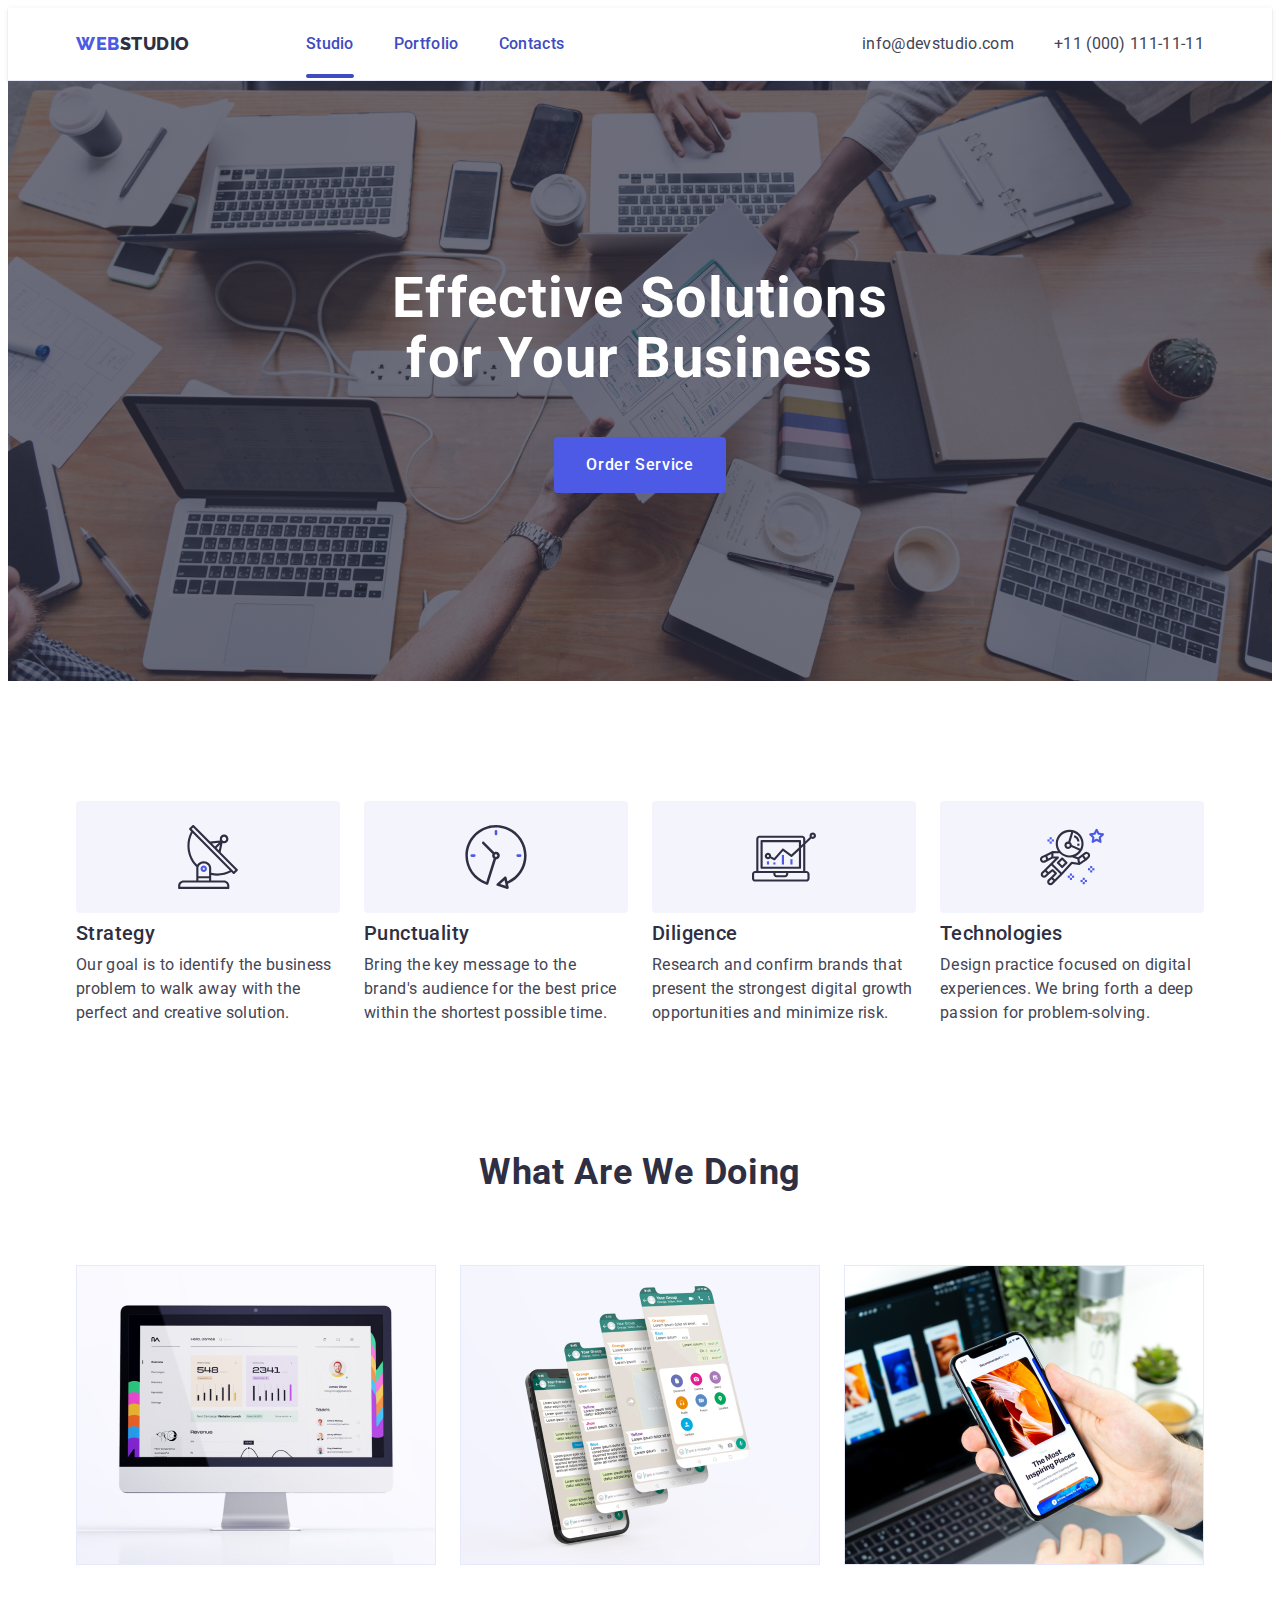
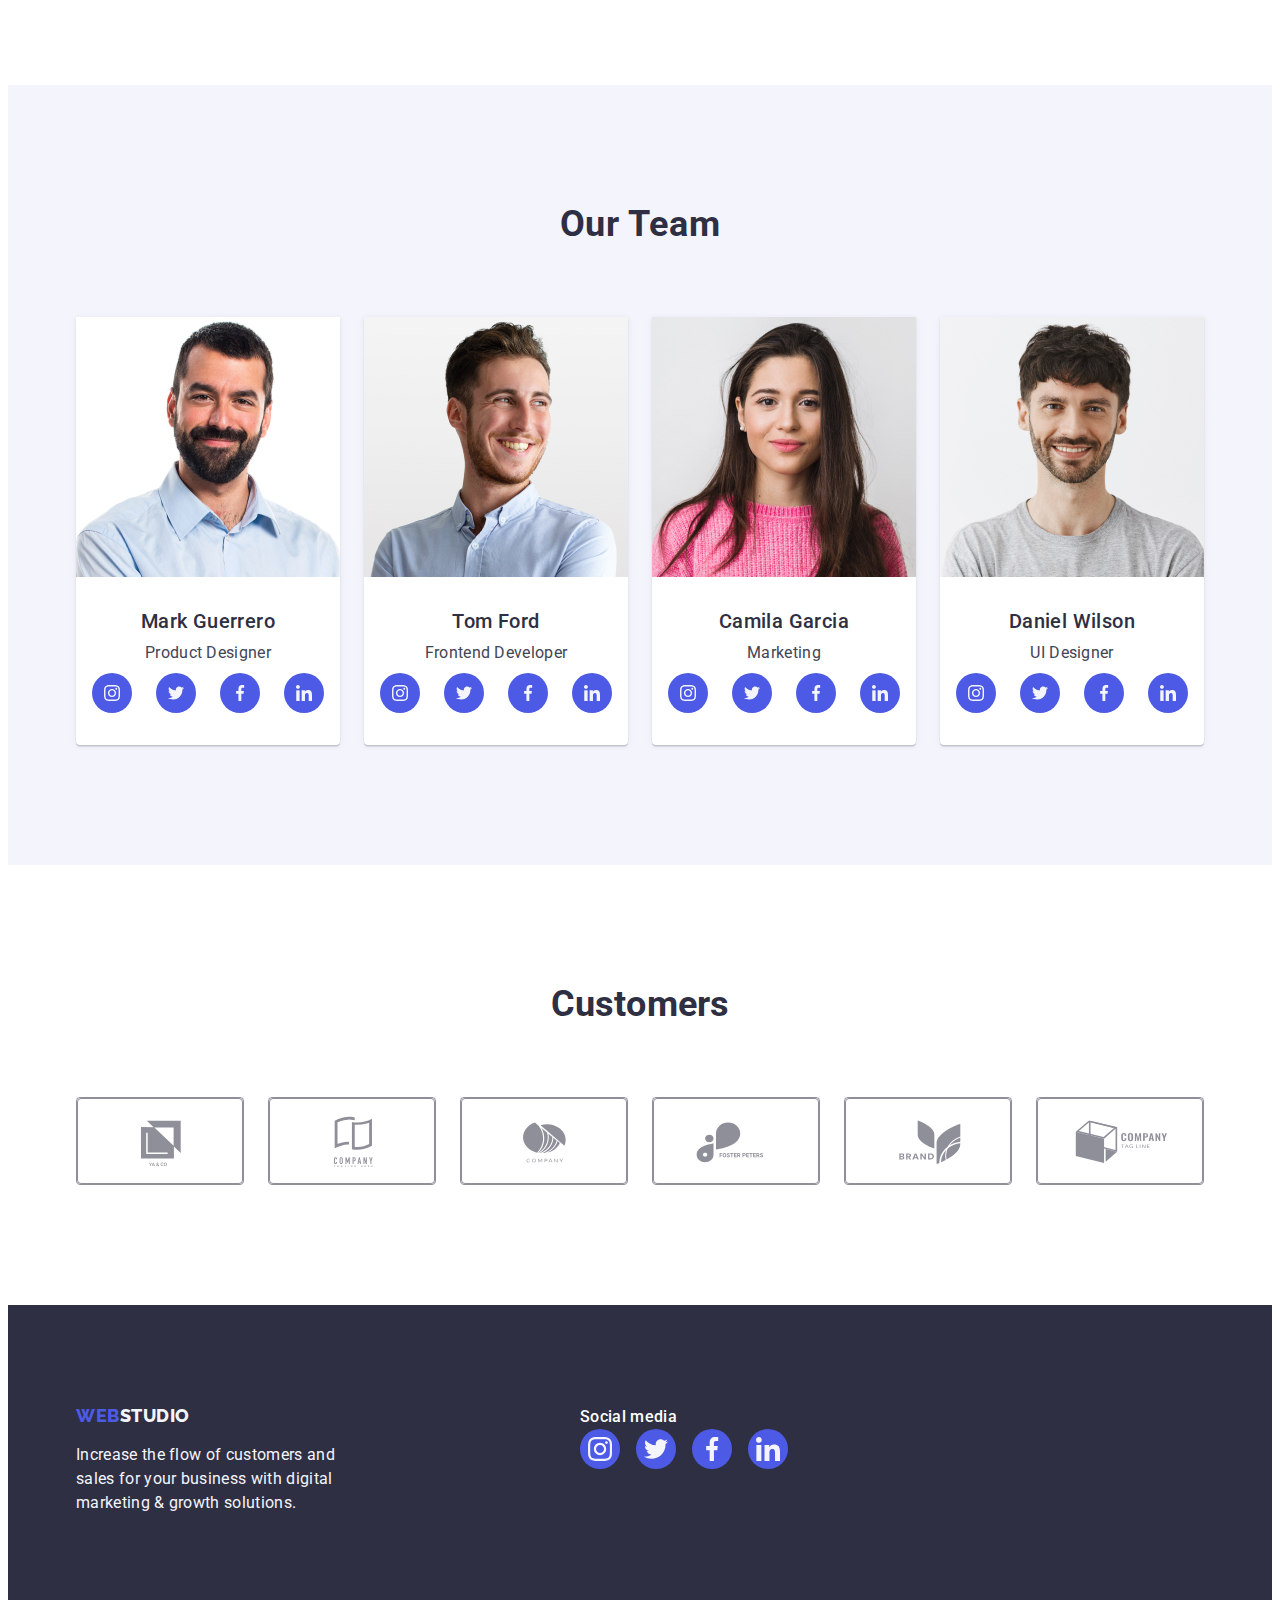
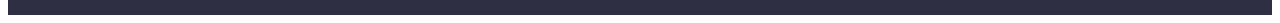
==== commit 3e267566: "all" ====
--- a/index.html
+++ b/index.html
@@ -418,28 +418,28 @@
           <p class="footer-social">Social media</p>
           <ul class="list team-social-container footer__social_container">
             <li class="team-list-item">
-              <a class="link social-link social-link-footer" href="https://www.instagram.com/">
+              <a class="link social-link-footer" href="https://www.instagram.com/">
                 <svg class="team-social" width="24" height="24">
                   <use href="./images/icons.svg#icon-instagram-2"></use>
                 </svg>
               </a>
             </li>
             <li class="team-list-item">
-              <a class="link social-link social-link-footer " href="https://twitter.com/">
+              <a class="link  social-link-footer " href="https://twitter.com/">
                 <svg class="team-social" width="24" height="24">
                   <use href="./images/icons.svg#icon-twitter-1"></use>
                 </svg>
               </a>
             </li>
             <li class="team-list-item">
-              <a class="link social-link social-link-footer" href="https://www.facebook.com/">
+              <a class="link  social-link-footer" href="https://www.facebook.com/">
                 <svg class="team-social" width="24" height="24">
                   <use href="./images/icons.svg#icon-facebook-1"></use>
                 </svg>
               </a>
             </li>
-            <li class="team-list-item">
-              <a class="link social-link social-link-footer" href="https://www.linkedin.com/">
+            <li class="team-list-item ">
+              <a class="link  social-link-footer" href="https://www.linkedin.com/">
                 <svg class="team-social" width="24" height="24">
                   <use href="./images/icons.svg#icon-linkedin-1"></use>
                 </svg>
--- a/css/style.css
+++ b/css/style.css
@@ -356,6 +356,15 @@
   transition:background-color 250ms cubic-bezier(0.4, 0, 0.2, 1);
 
 }
+.social-link-footer{
+  background: #4d5ae5;
+  display: flex;
+  justify-content: center;
+  align-items: center;
+  border-radius: 50%;
+  height: 40px;
+  transition:background-color 250ms cubic-bezier(0.4, 0, 0.2, 1);
+}
 .social-link-footer:hover{
   background-color: #31d0aa
 }
@@ -444,7 +453,7 @@
 }
 .footer-social {
   color: #fff;
-  padding-bottom: 12px;
+
   font-weight: 500;
   margin-bottom: 16px;
 }
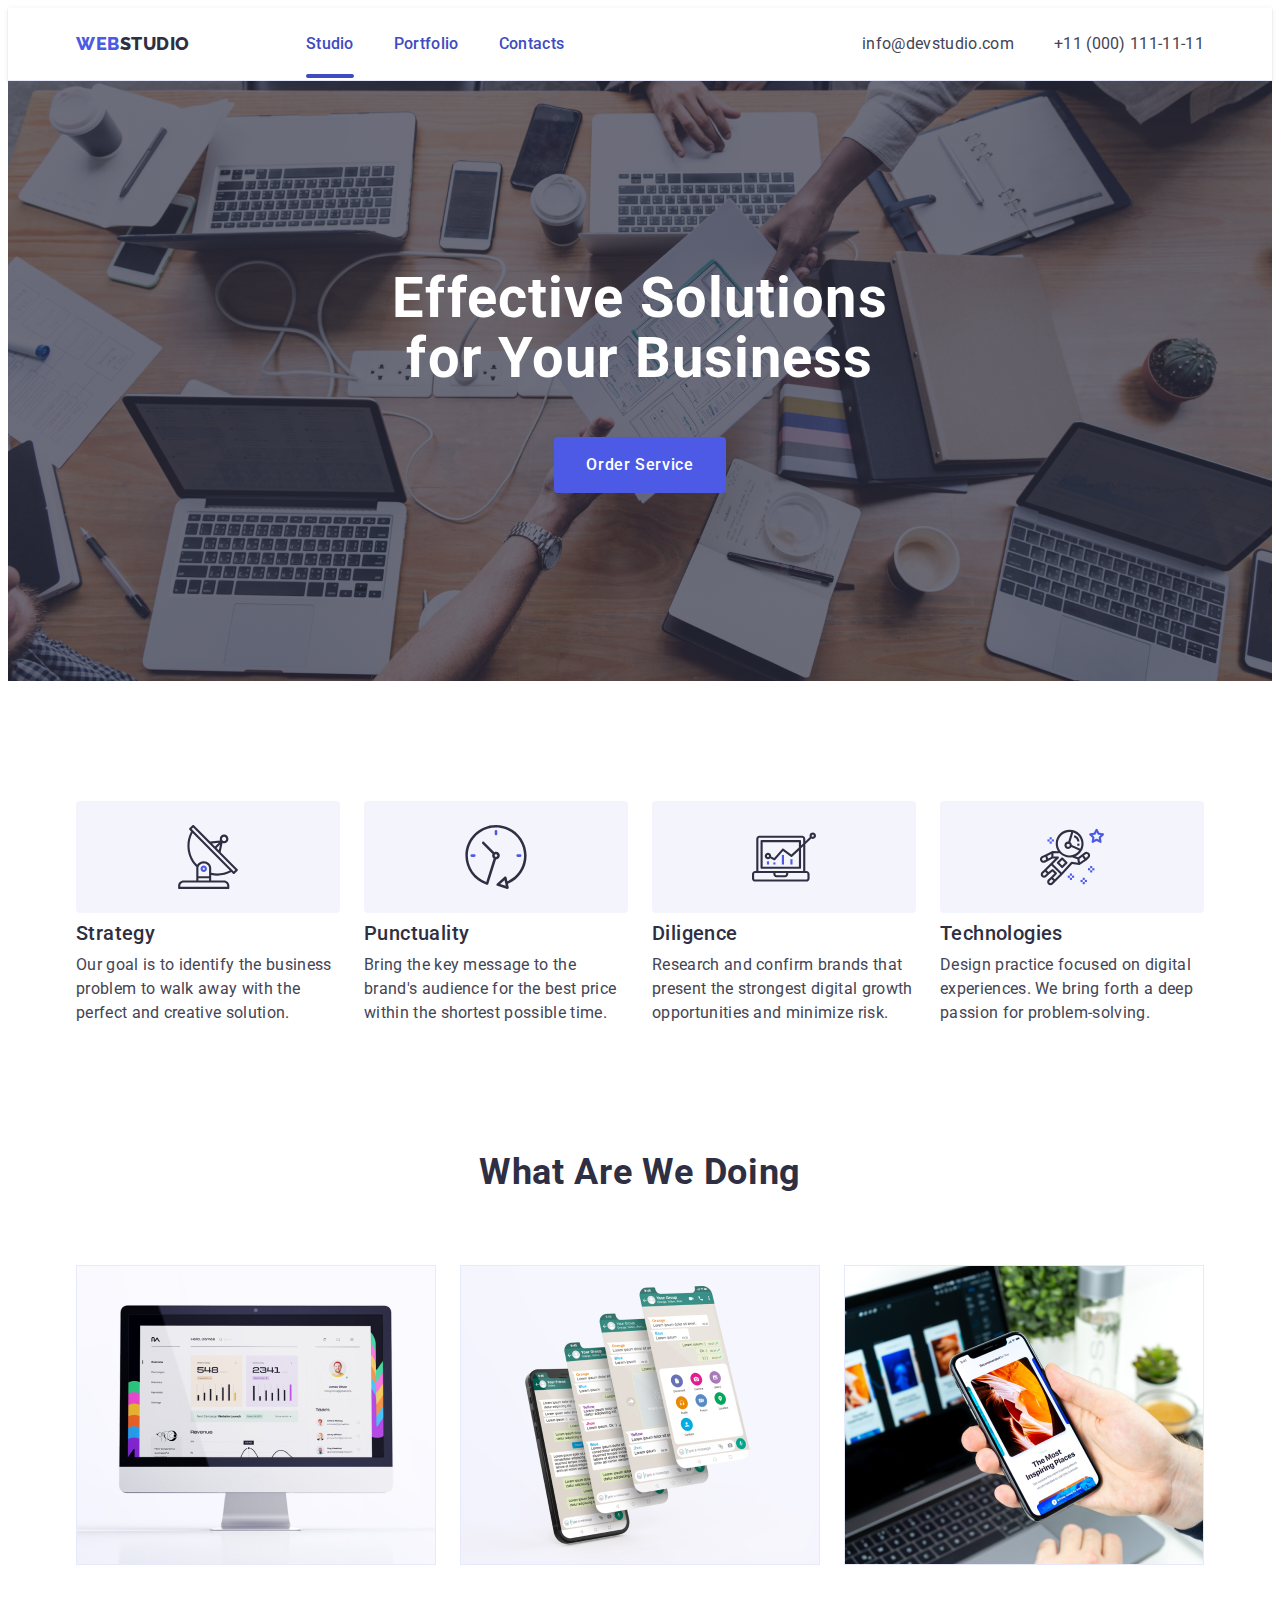
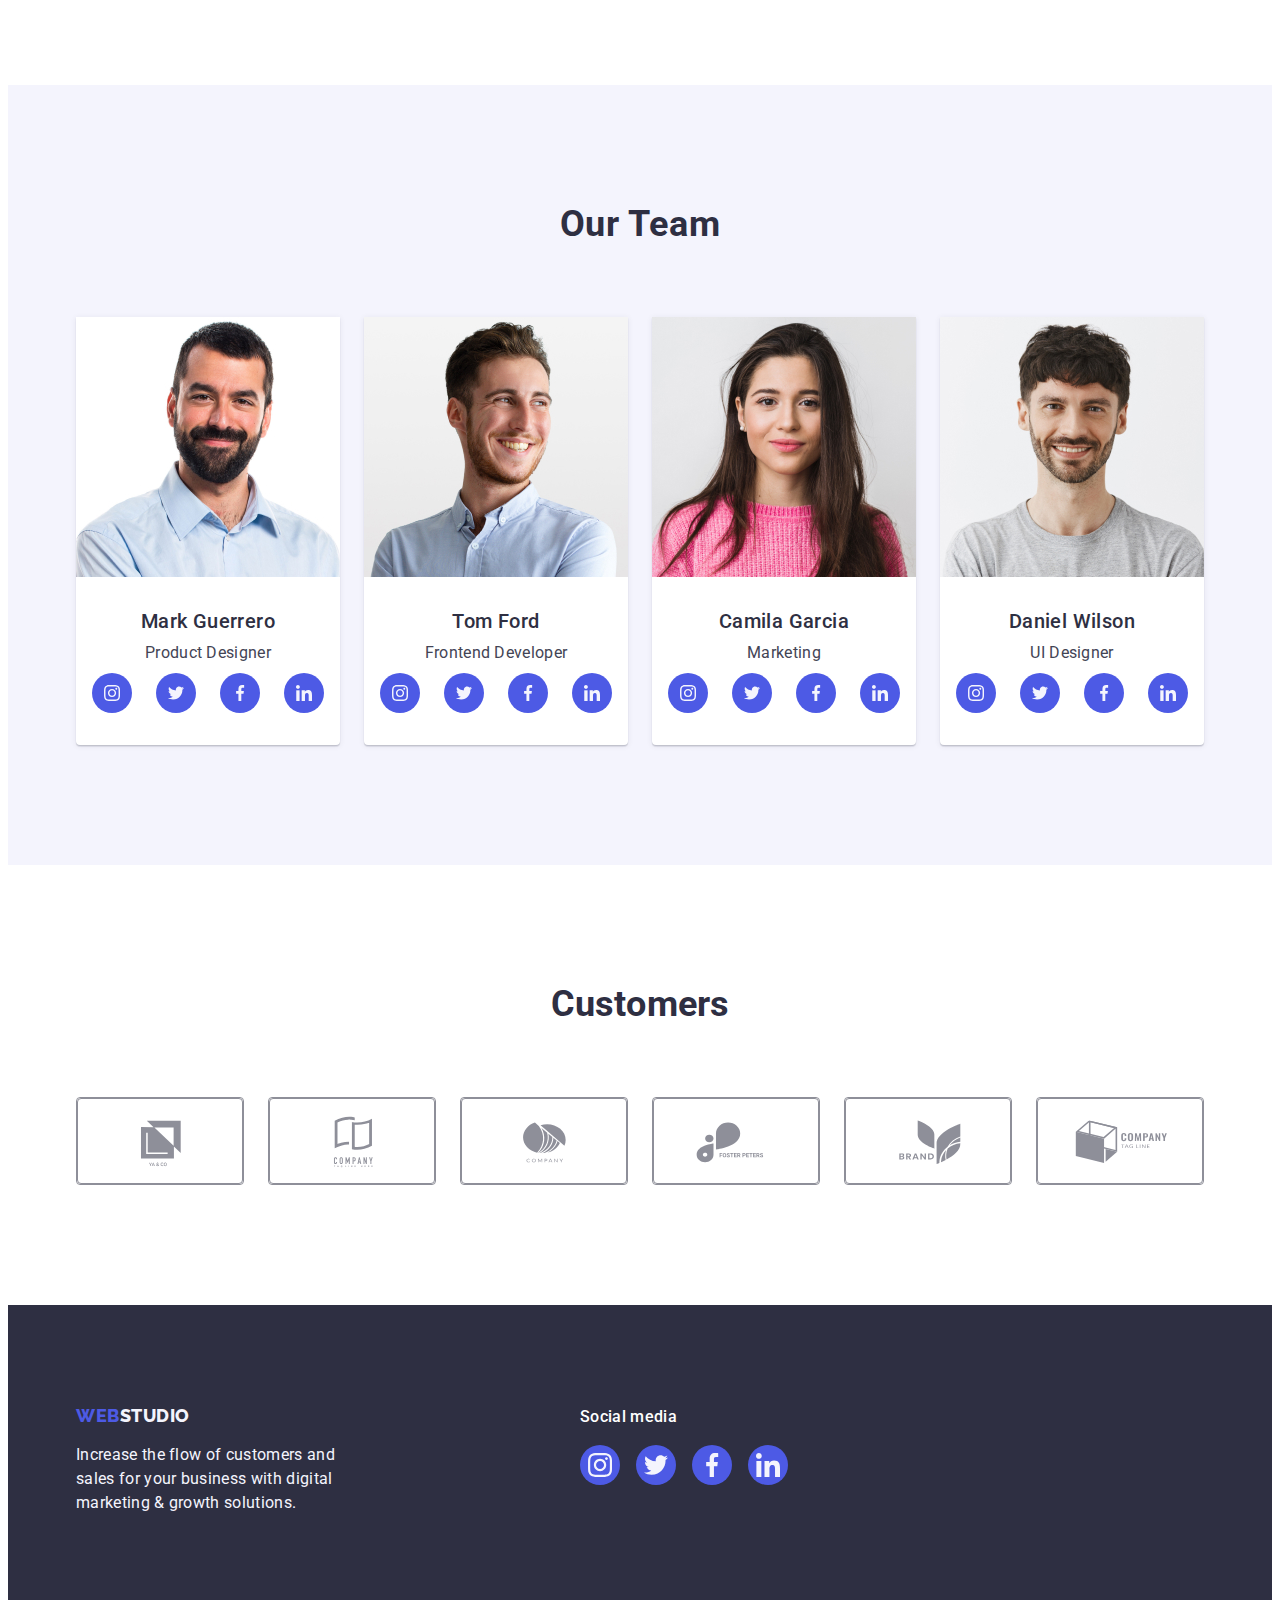
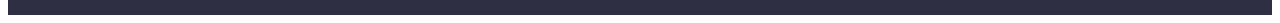
==== commit c092decd: "upp" ====
--- a/index.html
+++ b/index.html
@@ -28,7 +28,11 @@
           >
           <ul class="header-menu-list list">
             <li class="header-menu-item header-menu-item--active">
-              <a class="header-menu-link header-menu-link--active link" href="./index.html">Studio</a>
+              <a
+                class="header-menu-link header-menu-link--active link"
+                href="./index.html"
+                >Studio</a
+              >
             </li>
             <li class="header-menu-item">
               <a class="header-menu-link link" href="./portfolio.html"
@@ -418,28 +422,37 @@
           <p class="footer-social">Social media</p>
           <ul class="list team-social-container footer__social_container">
             <li class="team-list-item">
-              <a class="link social-link-footer" href="https://www.instagram.com/">
+              <a
+                class="link social-link-footer"
+                href="https://www.instagram.com/"
+              >
                 <svg class="team-social" width="24" height="24">
                   <use href="./images/icons.svg#icon-instagram-2"></use>
                 </svg>
               </a>
             </li>
             <li class="team-list-item">
-              <a class="link  social-link-footer " href="https://twitter.com/">
+              <a class="link social-link-footer" href="https://twitter.com/">
                 <svg class="team-social" width="24" height="24">
                   <use href="./images/icons.svg#icon-twitter-1"></use>
                 </svg>
               </a>
             </li>
             <li class="team-list-item">
-              <a class="link  social-link-footer" href="https://www.facebook.com/">
+              <a
+                class="link social-link-footer"
+                href="https://www.facebook.com/"
+              >
                 <svg class="team-social" width="24" height="24">
                   <use href="./images/icons.svg#icon-facebook-1"></use>
                 </svg>
               </a>
             </li>
-            <li class="team-list-item ">
-              <a class="link  social-link-footer" href="https://www.linkedin.com/">
+            <li class="team-list-item">
+              <a
+                class="link social-link-footer"
+                href="https://www.linkedin.com/"
+              >
                 <svg class="team-social" width="24" height="24">
                   <use href="./images/icons.svg#icon-linkedin-1"></use>
                 </svg>
--- a/css/style.css
+++ b/css/style.css
@@ -120,8 +120,6 @@
 
 .header-logo {
   margin-right: 76px;
-
- 
 }
 .header-nav {
   display: flex;
@@ -221,7 +219,6 @@
 .address-menu-link:hover,
 .address-menu-link:focus {
   color: #404bbf;
-  
 }
 /* Main */
 .section-main {
@@ -233,7 +230,7 @@
   background-repeat: no-repeat;
   background-position: center;
   background-size: cover;
-  padding: 188px 0; 
+  padding: 188px 0;
   max-width: 1440px;
   margin: auto;
   height: 600px;
@@ -345,6 +342,7 @@
 }
 .team-social {
   fill: #f4f4fd;
+  fill: currentColor;
 }
 .social-link {
   background: #4d5ae5;
@@ -353,29 +351,29 @@
   align-items: center;
   border-radius: 50%;
   height: 40px;
-  transition:background-color 250ms cubic-bezier(0.4, 0, 0.2, 1);
-
-}
-.social-link-footer{
+  transition: background-color 250ms cubic-bezier(0.4, 0, 0.2, 1);
+}
+.social-link-footer {
+  transition: 250ms cubic-bezier(0.4, 0, 0.2, 1);
+
   background: #4d5ae5;
   display: flex;
   justify-content: center;
   align-items: center;
   border-radius: 50%;
   height: 40px;
-  transition:background-color 250ms cubic-bezier(0.4, 0, 0.2, 1);
-}
-.social-link-footer:hover{
-  background-color: #31d0aa
-}
-.social-link-footer:focus{
-  background-color: #31d0aa
+}
+.social-link-footer:hover {
+  background-color: #31d0aa;
+}
+.social-link-footer:focus {
+  background-color: #31d0aa;
 }
 .social-link:hover {
-  background-color: #404bbf; 
+  background-color: #404bbf;
 }
 .social-link:focus {
-  background-color: #404bbf; 
+  background-color: #404bbf;
 }
 .team-list-item {
   width: 40px;
@@ -455,7 +453,7 @@
   color: #fff;
 
   font-weight: 500;
-  margin-bottom: 16px;
+  margin-bottom: 16px !important;
 }
 .footer_container {
   display: flex;
@@ -533,7 +531,6 @@
   transition: box-shadow 250ms cubic-bezier(0.4, 0, 0.2, 1);
 }
 .link-portfolio:hover {
-  transform: translateY(0%);
   box-shadow: 0px 1px 6px rgba(46, 47, 66, 0.08),
     0px 1px 1px rgba(46, 47, 66, 0.16), 0px 2px 1px rgba(46, 47, 66, 0.08);
 }
@@ -564,7 +561,9 @@
 .portfolio-item:hover .overlay {
   transform: translatey(0);
 }
-
+.portfolio-item:focus .overlay {
+  transform: translatey(0);
+}
 .text-item-wraper {
   border-right: 1px solid var(--cornflower, #e7e9fc);
   border-left: 1px solid var(--cornflower, #e7e9fc);
@@ -600,6 +599,8 @@
   fill: #f4f4fd;
 }
 .customer_svg_link {
+  transition: border-color 250ms cubic-bezier(0.4, 0, 0.2, 1),
+    color 250ms cubic-bezier(0.4, 0, 0.2, 1);
   width: 100%;
   height: 100%;
   border: 1px solid #8e8f99;
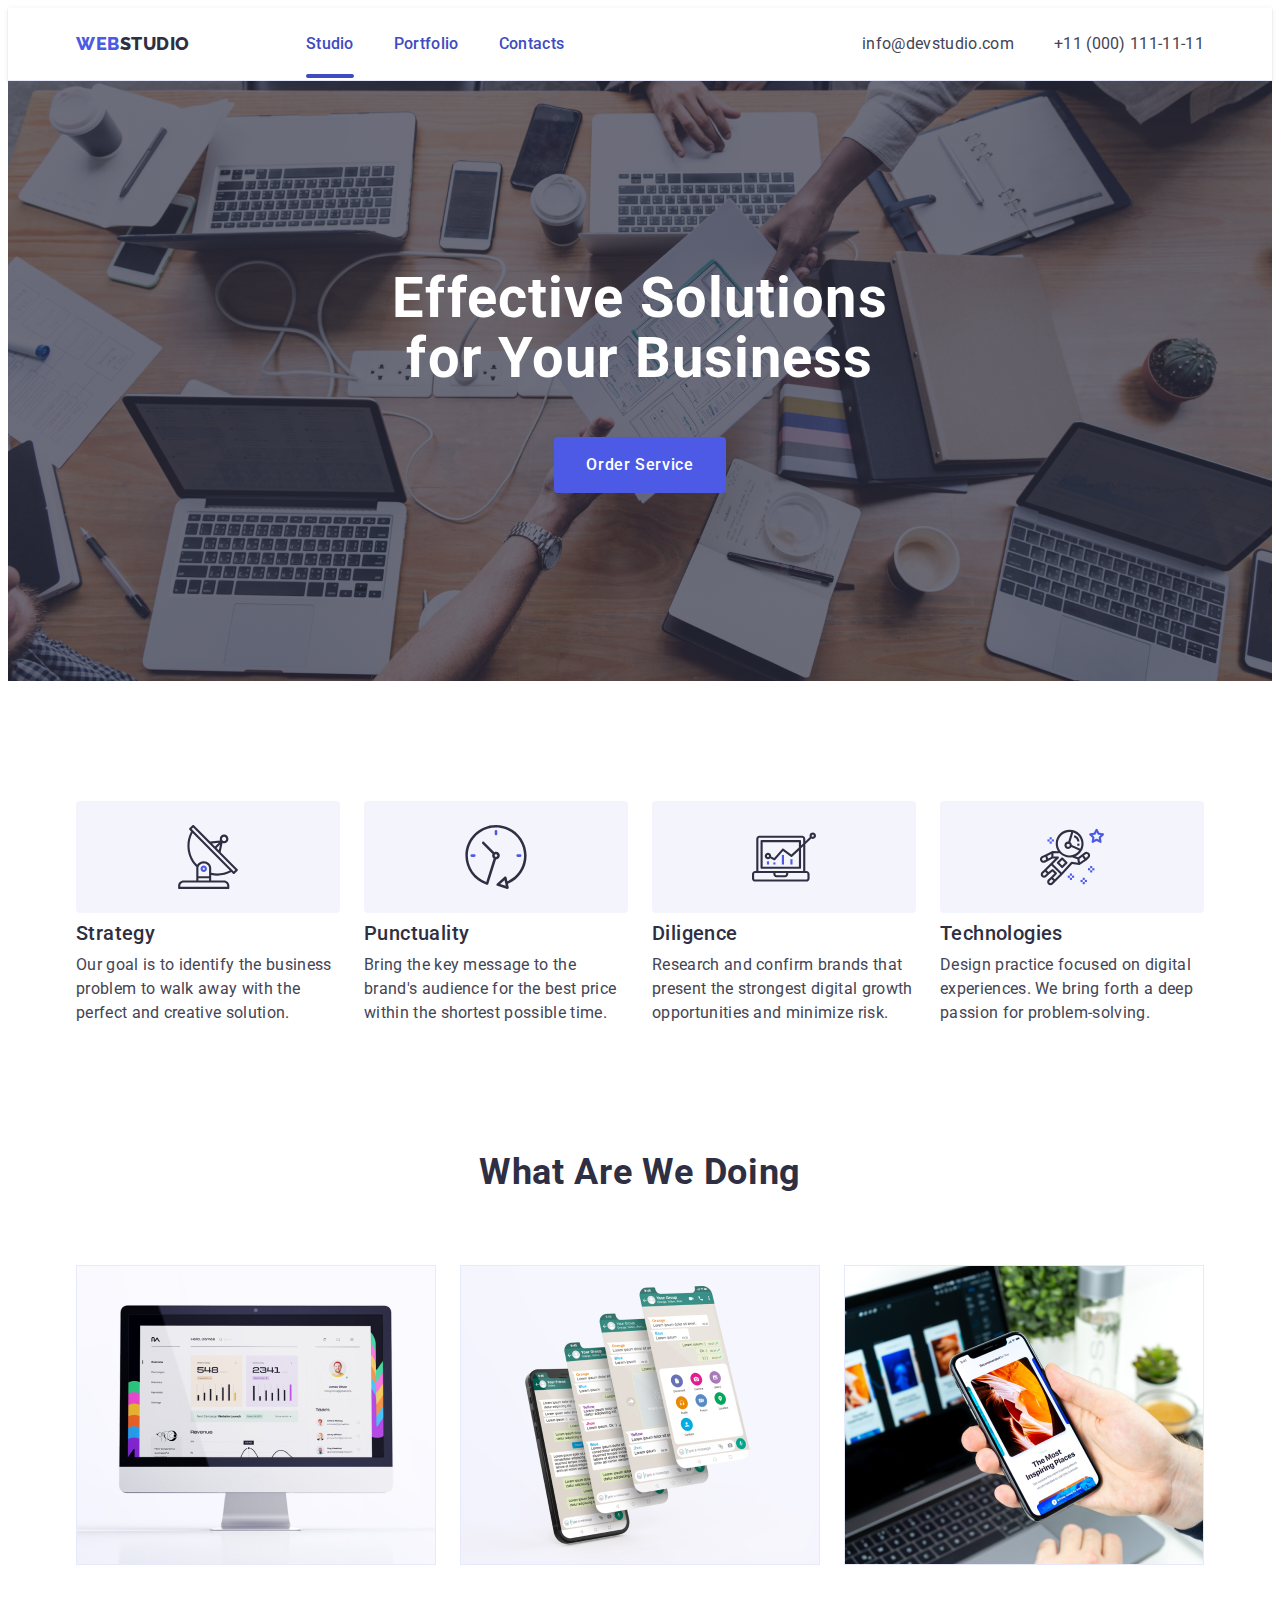
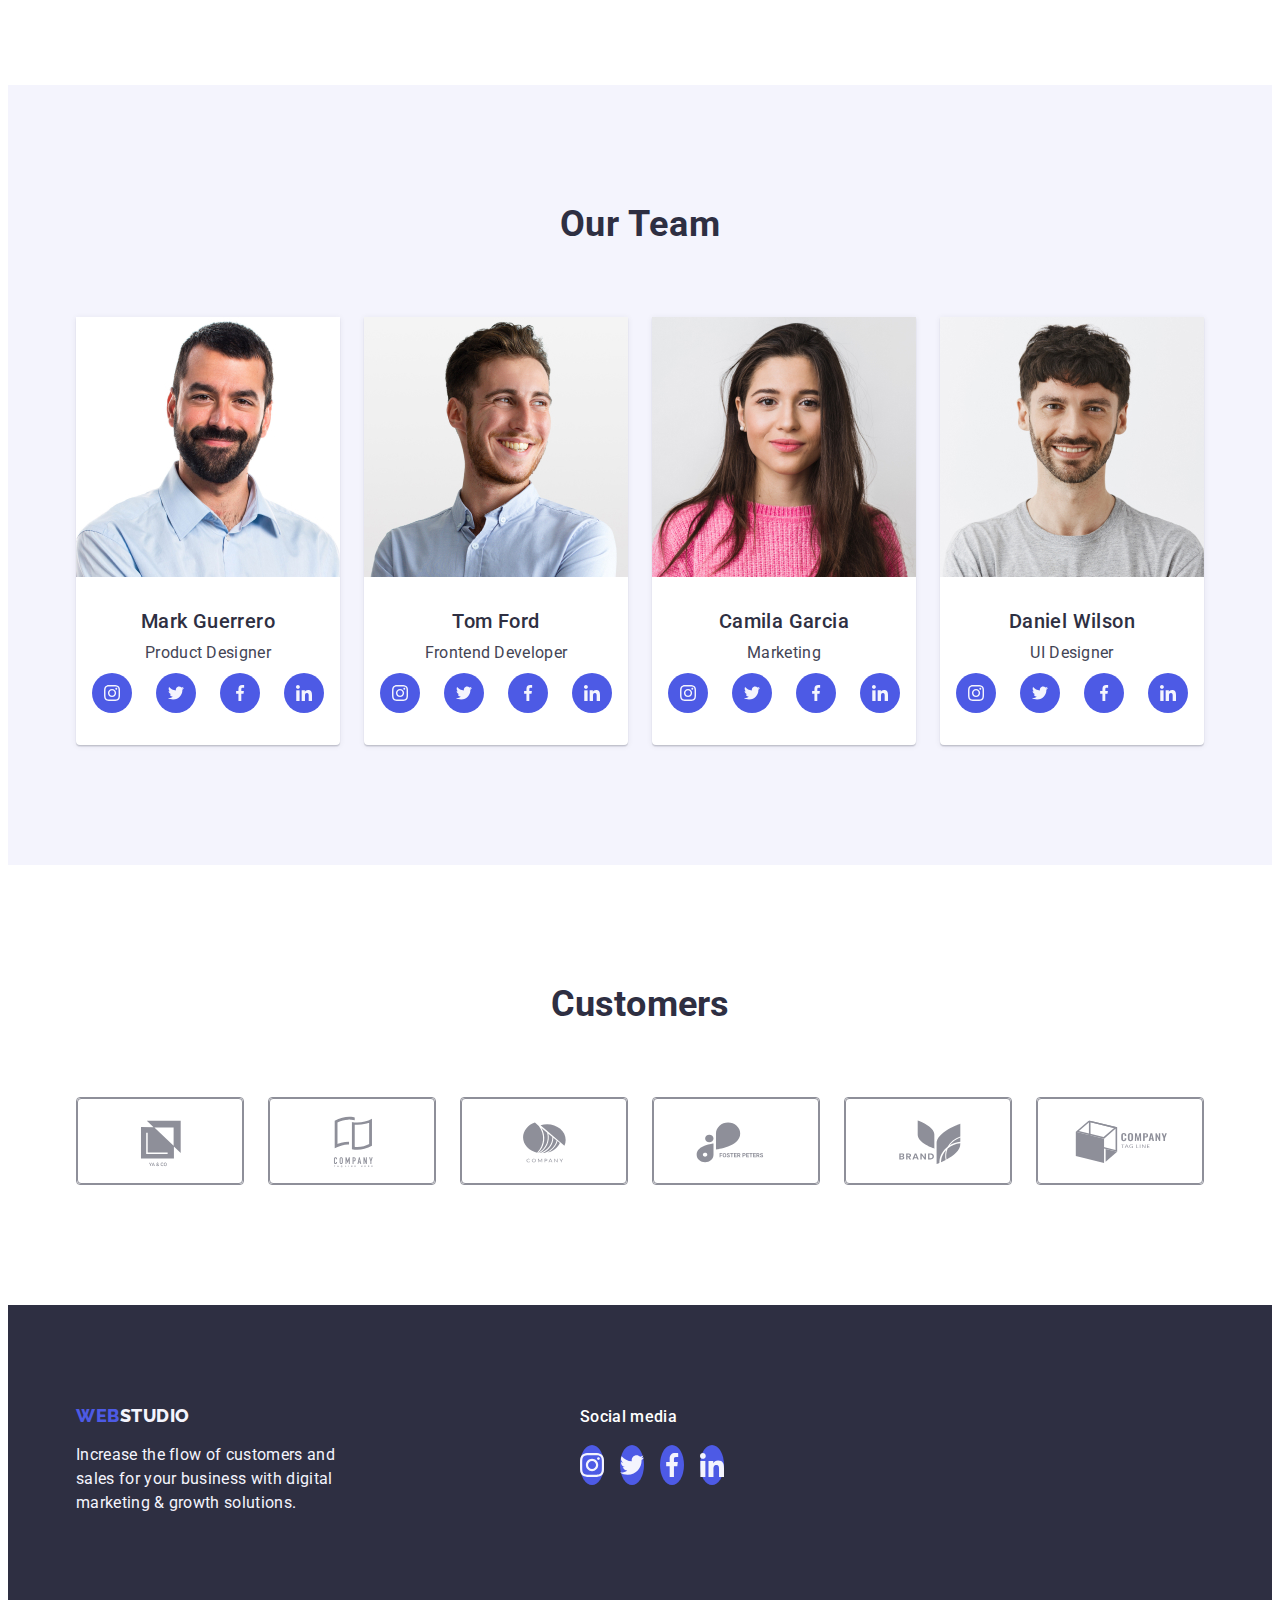
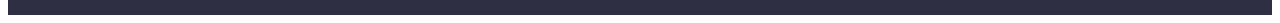
==== commit 154eaf01: "upper" ====
--- a/index.html
+++ b/index.html
@@ -421,39 +421,39 @@
         <div>
           <p class="footer-social">Social media</p>
           <ul class="list team-social-container footer__social_container">
-            <li class="team-list-item">
+            <li class="team-list-item-footer">
               <a
                 class="link social-link-footer"
                 href="https://www.instagram.com/"
               >
-                <svg class="team-social" width="24" height="24">
+                <svg class="team-social-footer" width="24" height="24">
                   <use href="./images/icons.svg#icon-instagram-2"></use>
                 </svg>
               </a>
             </li>
-            <li class="team-list-item">
+            <li class="team-list-item-footer">
               <a class="link social-link-footer" href="https://twitter.com/">
-                <svg class="team-social" width="24" height="24">
+                <svg class="team-social-footer" width="24" height="24">
                   <use href="./images/icons.svg#icon-twitter-1"></use>
                 </svg>
               </a>
             </li>
-            <li class="team-list-item">
+            <li class="team-list-item-footer">
               <a
                 class="link social-link-footer"
                 href="https://www.facebook.com/"
               >
-                <svg class="team-social" width="24" height="24">
+                <svg class="team-social-footer" width="24" height="24">
                   <use href="./images/icons.svg#icon-facebook-1"></use>
                 </svg>
               </a>
             </li>
-            <li class="team-list-item">
+            <li class="team-list-item-footer">
               <a
                 class="link social-link-footer"
                 href="https://www.linkedin.com/"
               >
-                <svg class="team-social" width="24" height="24">
+                <svg class="team-social-footer" width="24" height="24">
                   <use href="./images/icons.svg#icon-linkedin-1"></use>
                 </svg>
               </a>
--- a/css/style.css
+++ b/css/style.css
@@ -77,7 +77,7 @@
   letter-spacing: 0.02em;
   color: #434455;
   margin-block-start: 0 !important;
-  margin-block-end: 0 !important;
+  margin-block-end: 0 ;
 }
 
 .link {
@@ -342,7 +342,7 @@
 }
 .team-social {
   fill: #f4f4fd;
-  fill: currentColor;
+
 }
 .social-link {
   background: #4d5ae5;
@@ -354,7 +354,7 @@
   transition: background-color 250ms cubic-bezier(0.4, 0, 0.2, 1);
 }
 .social-link-footer {
-  transition: 250ms cubic-bezier(0.4, 0, 0.2, 1);
+ 
 
   background: #4d5ae5;
   display: flex;
@@ -368,6 +368,9 @@
 }
 .social-link-footer:focus {
   background-color: #31d0aa;
+}
+.team-social-footer{
+  fill:#f4f4fd;
 }
 .social-link:hover {
   background-color: #404bbf;
@@ -378,9 +381,11 @@
 .team-list-item {
   width: 40px;
   height: 40px;
-  transition: background-color 250ms cubic-bezier(0.4, 0, 0.2, 1);
-}
-
+  
+}
+.team-list-item-footer{
+  transition: 250ms cubic-bezier(0.4, 0, 0.2, 1);
+}
 .team {
   background-color: #f4f4fd;
   padding: 120px 0;
@@ -435,6 +440,9 @@
   display: inline-block;
   margin-right: 120px;
 }
+.logo__footer-media{
+  display: inline-block;
+}
 .footer-logo-web {
   color: #f4f4fd;
   font-size: 18px;
@@ -453,7 +461,7 @@
   color: #fff;
 
   font-weight: 500;
-  margin-bottom: 16px !important;
+  margin-bottom: 16px;
 }
 .footer_container {
   display: flex;
@@ -531,6 +539,7 @@
   transition: box-shadow 250ms cubic-bezier(0.4, 0, 0.2, 1);
 }
 .link-portfolio:hover {
+  transform: translateY(0%);
   box-shadow: 0px 1px 6px rgba(46, 47, 66, 0.08),
     0px 1px 1px rgba(46, 47, 66, 0.16), 0px 2px 1px rgba(46, 47, 66, 0.08);
 }
@@ -596,7 +605,7 @@
 
 .customer__item-svg {
   margin: 16px 32px;
-  fill: #f4f4fd;
+  fill: currentColor;
 }
 .customer_svg_link {
   transition: border-color 250ms cubic-bezier(0.4, 0, 0.2, 1),
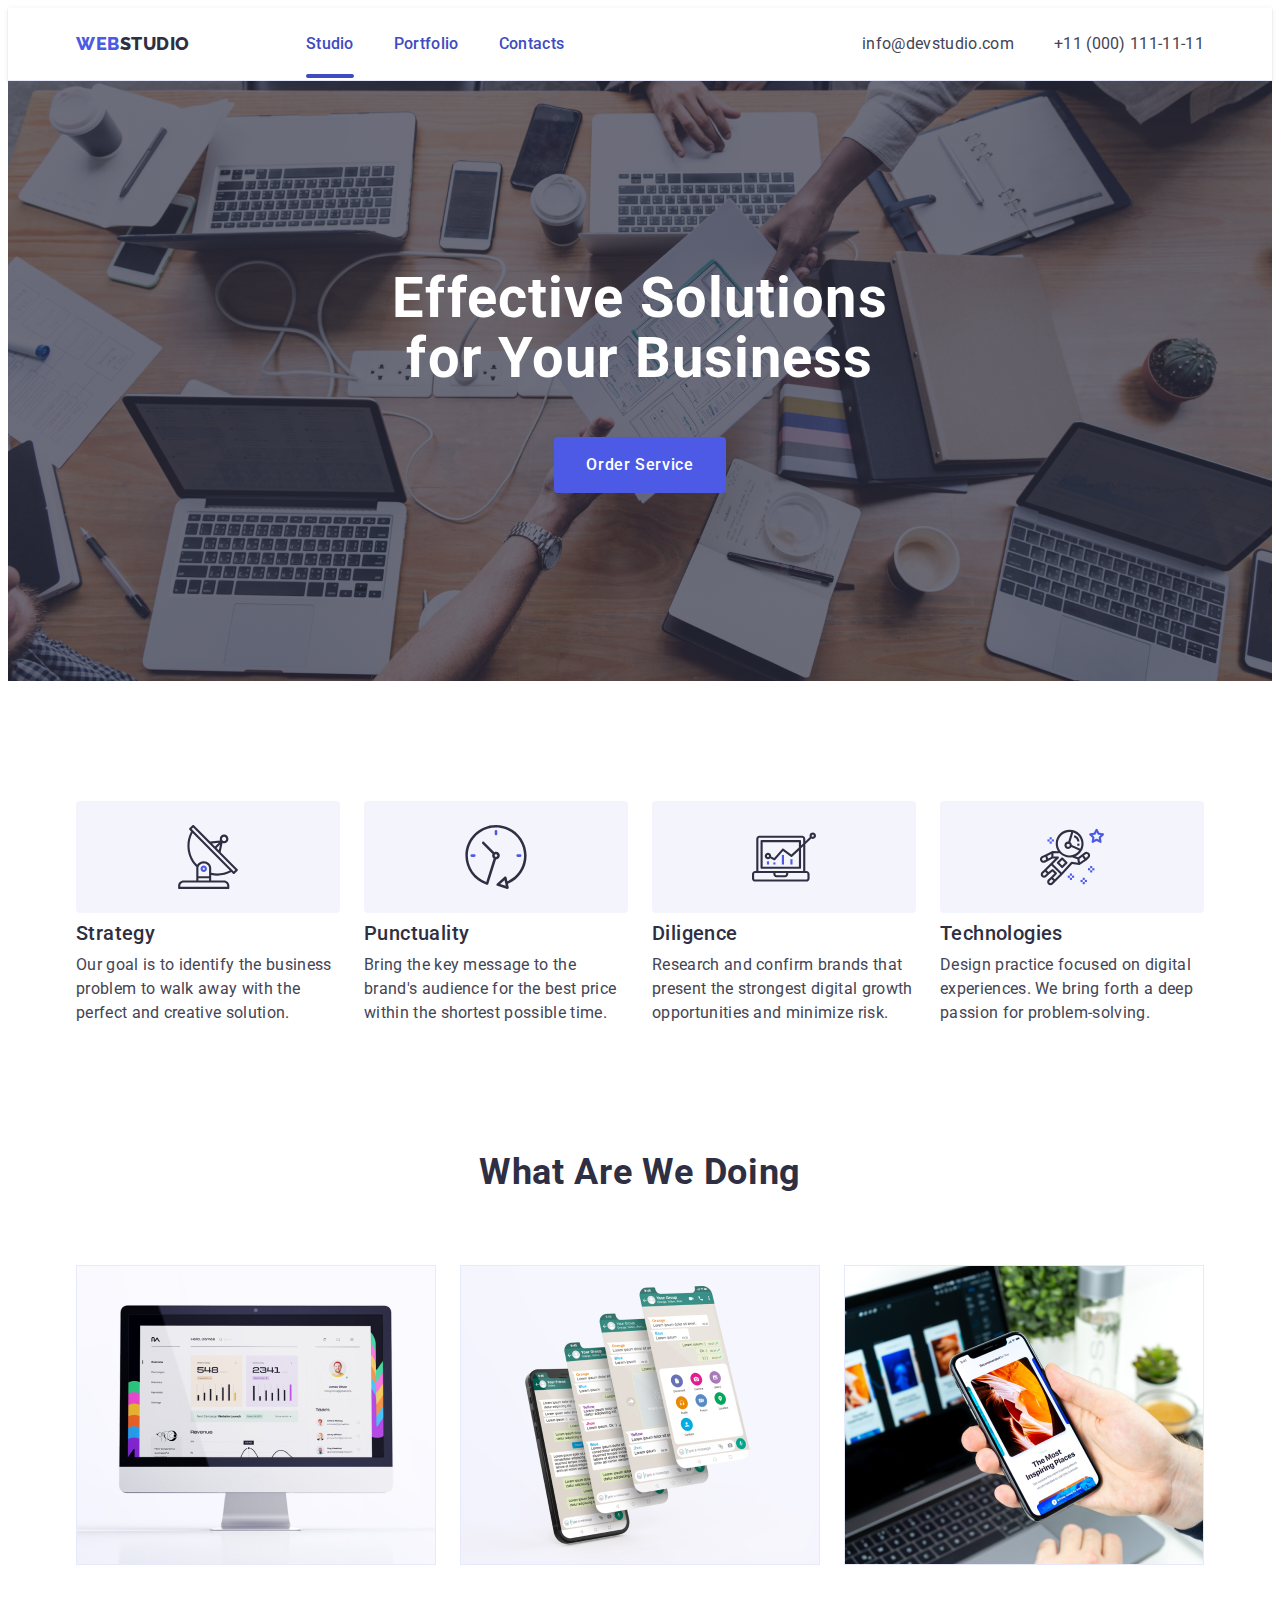
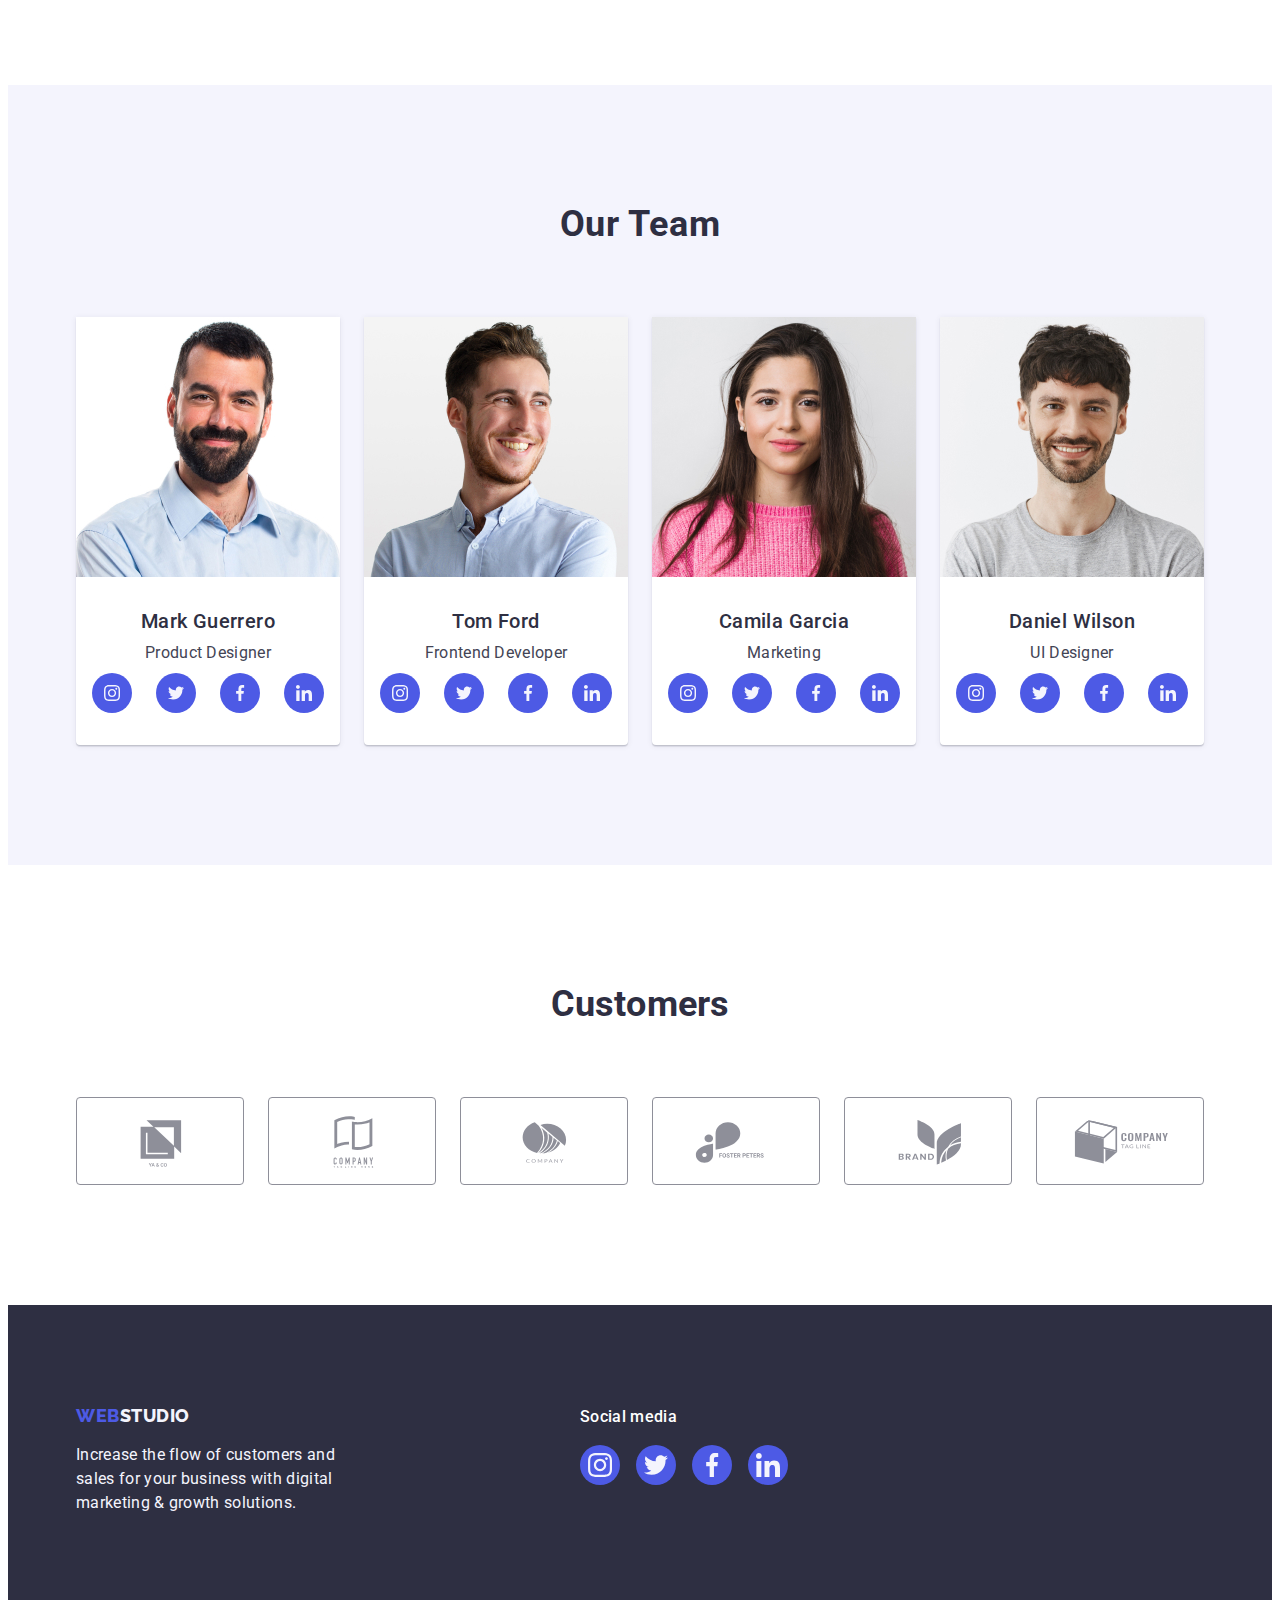
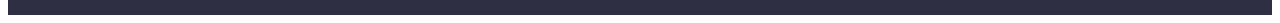
==== commit 99996787: "modaluppgate" ====
--- a/index.html
+++ b/index.html
@@ -465,8 +465,8 @@
 
     <div class="modal-overlay is-hidden" data-modal>
       <div class="modal">
-        <button class="modal-btn" data-modal-close>
-          <svg class="modal-btn-img" width="24" height="24">
+        <button type="button" class="modal-btn" data-modal-close>
+          <svg class="modal-btn-img" width="8" height="8">
             <use href="./images/icons.svg#icon-close"></use>
           </svg>
         </button>
--- a/css/style.css
+++ b/css/style.css
@@ -77,7 +77,7 @@
   letter-spacing: 0.02em;
   color: #434455;
   margin-block-start: 0 !important;
-  margin-block-end: 0 ;
+  margin-block-end: 0;
 }
 
 .link {
@@ -342,7 +342,6 @@
 }
 .team-social {
   fill: #f4f4fd;
-
 }
 .social-link {
   background: #4d5ae5;
@@ -351,11 +350,12 @@
   align-items: center;
   border-radius: 50%;
   height: 40px;
+  transition: border-color 250ms cubic-bezier(0.4, 0, 0.2, 1),
+    color 250ms cubic-bezier(0.4, 0, 0.2, 1);
+}
+.social-link-footer {
   transition: background-color 250ms cubic-bezier(0.4, 0, 0.2, 1);
-}
-.social-link-footer {
- 
-
+  width: 40px;
   background: #4d5ae5;
   display: flex;
   justify-content: center;
@@ -369,8 +369,8 @@
 .social-link-footer:focus {
   background-color: #31d0aa;
 }
-.team-social-footer{
-  fill:#f4f4fd;
+.team-social-footer {
+  fill: #f4f4fd;
 }
 .social-link:hover {
   background-color: #404bbf;
@@ -381,10 +381,9 @@
 .team-list-item {
   width: 40px;
   height: 40px;
-  
-}
-.team-list-item-footer{
-  transition: 250ms cubic-bezier(0.4, 0, 0.2, 1);
+}
+.team-list-item-footer {
+  transition: background-color 250ms cubic-bezier(0.4, 0, 0.2, 1);
 }
 .team {
   background-color: #f4f4fd;
@@ -440,7 +439,7 @@
   display: inline-block;
   margin-right: 120px;
 }
-.logo__footer-media{
+.logo__footer-media {
   display: inline-block;
 }
 .footer-logo-web {
@@ -567,10 +566,10 @@
   padding: 40px 32px;
   background-color: #4d5ae5;
 }
-.portfolio-item:hover .overlay {
+.link-portfolio:hover .overlay {
   transform: translatey(0);
 }
-.portfolio-item:focus .overlay {
+.link-portfolio:focus .overlay {
   transform: translatey(0);
 }
 .text-item-wraper {
@@ -594,13 +593,8 @@
 }
 
 .customer__list-item {
-  display: flex;
-  justify-content: center;
-  align-items: center;
-  border-radius: 4px;
   height: 88px;
   width: calc((100% - 120px) / 6);
-  border: 1px solid var(--lightslate, #8e8f99);
 }
 
 .customer__item-svg {
@@ -636,7 +630,9 @@
   margin-bottom: 72px;
 }
 .modal {
-  height: 584px;
+  transition: transform 250ms cubic-bezier(0.4, 0, 0.2, 1);
+  position: absolute;
+  min-height: 584px;
   max-width: 408px;
   width: 100%;
   background: #fcfcfc;
@@ -644,16 +640,41 @@
   box-shadow: 0 2px 1px 0 rgba(0, 0, 0, 0.2), 0 1px 3px 0 rgba(0, 0, 0, 0.12),
     0 1px 1px 0 rgba(0, 0, 0, 0.14);
   margin: 80px auto 0 auto;
+  transform: translate(-50%, -50%) scale(1);
+  left: 50%;
+  top: 50%;
 }
 .modal-btn {
+  position: absolute;
+  top: 24px;
+  width: 24px;
+  height: 24px;
+  right: 24px;
   display: flex;
   justify-content: center;
   align-items: center;
   border-radius: 50%;
-  margin-left: auto;
-  background: transparent;
-  margin-top: 24px;
-  margin-right: 24px;
+
+
+
+  background-color: #e7e9fc;
+  border: 1px solid rgba(0, 0, 0, 0.1);
+  padding: 0;
+  transition: background-color 250ms cubic-bezier(0.4, 0, 0.2, 1),
+    border 250ms cubic-bezier(0.4, 0, 0.2, 1);
+}
+.modal-btn:hover {
+  transition: background-color 250ms cubic-bezier(0.4, 0, 0.2, 1),
+    border 250ms cubic-bezier(0.4, 0, 0.2, 1);
+  background-color: #404bbf;
+  fill: #ffffff;
+}
+.modal-btn:focus {
+  background-color: #404bbf;
+  fill: #ffffff;
+}
+.modal-btn-img {
+  transition: fill 250ms cubic-bezier(0.4, 0, 0.2, 1);
 }
 .modal-overlay {
   display: block;
@@ -664,8 +685,11 @@
   left: 0;
   background: rgba(46, 47, 66, 0.4);
   transform: translateY(0);
-  transition: transform 0.3s;
+  transition: opacity 250ms cubic-bezier(0.4, 0, 0.2, 1),
+    visibility 250ms cubic-bezier(0.4, 0, 0.2, 1);
 }
 .is-hidden {
-  transform: translateY(-5000px);
-}
+  opacity: 0;
+  visibility: hidden;
+  pointer-events: none;
+}
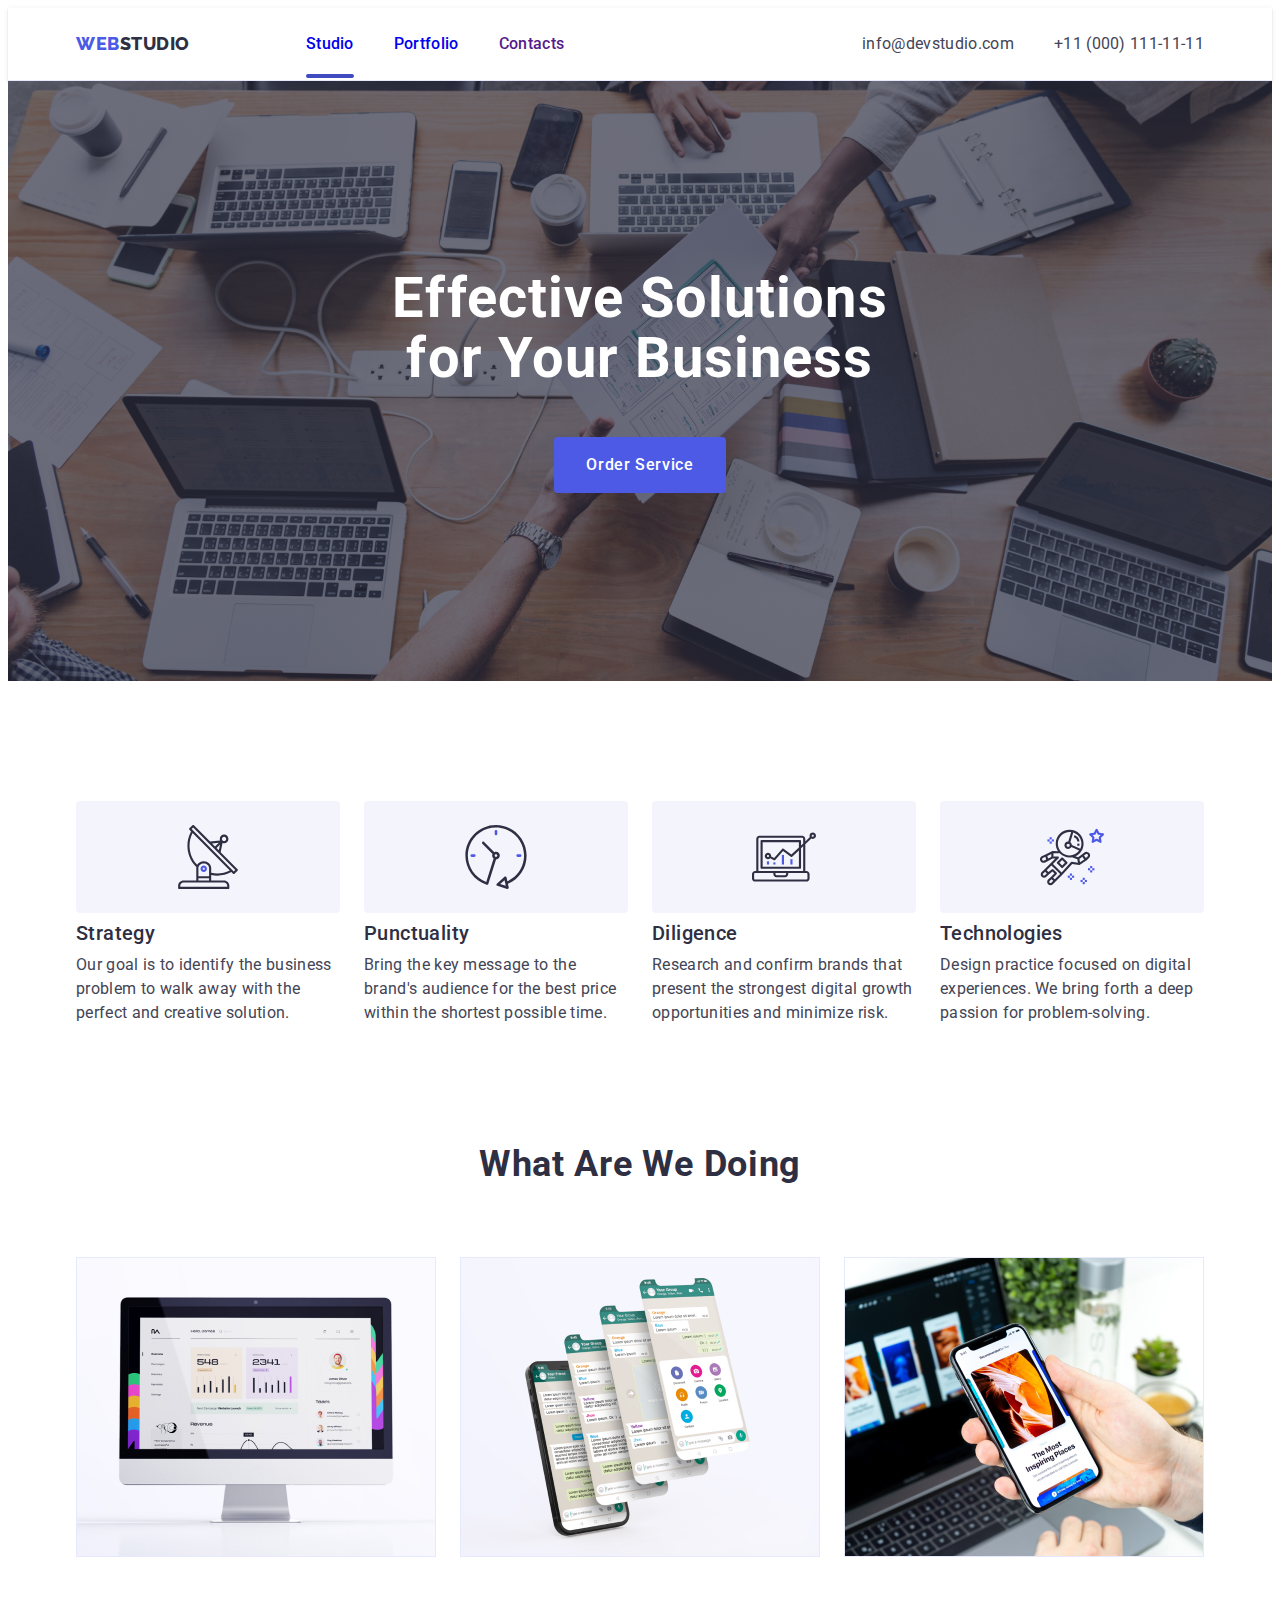
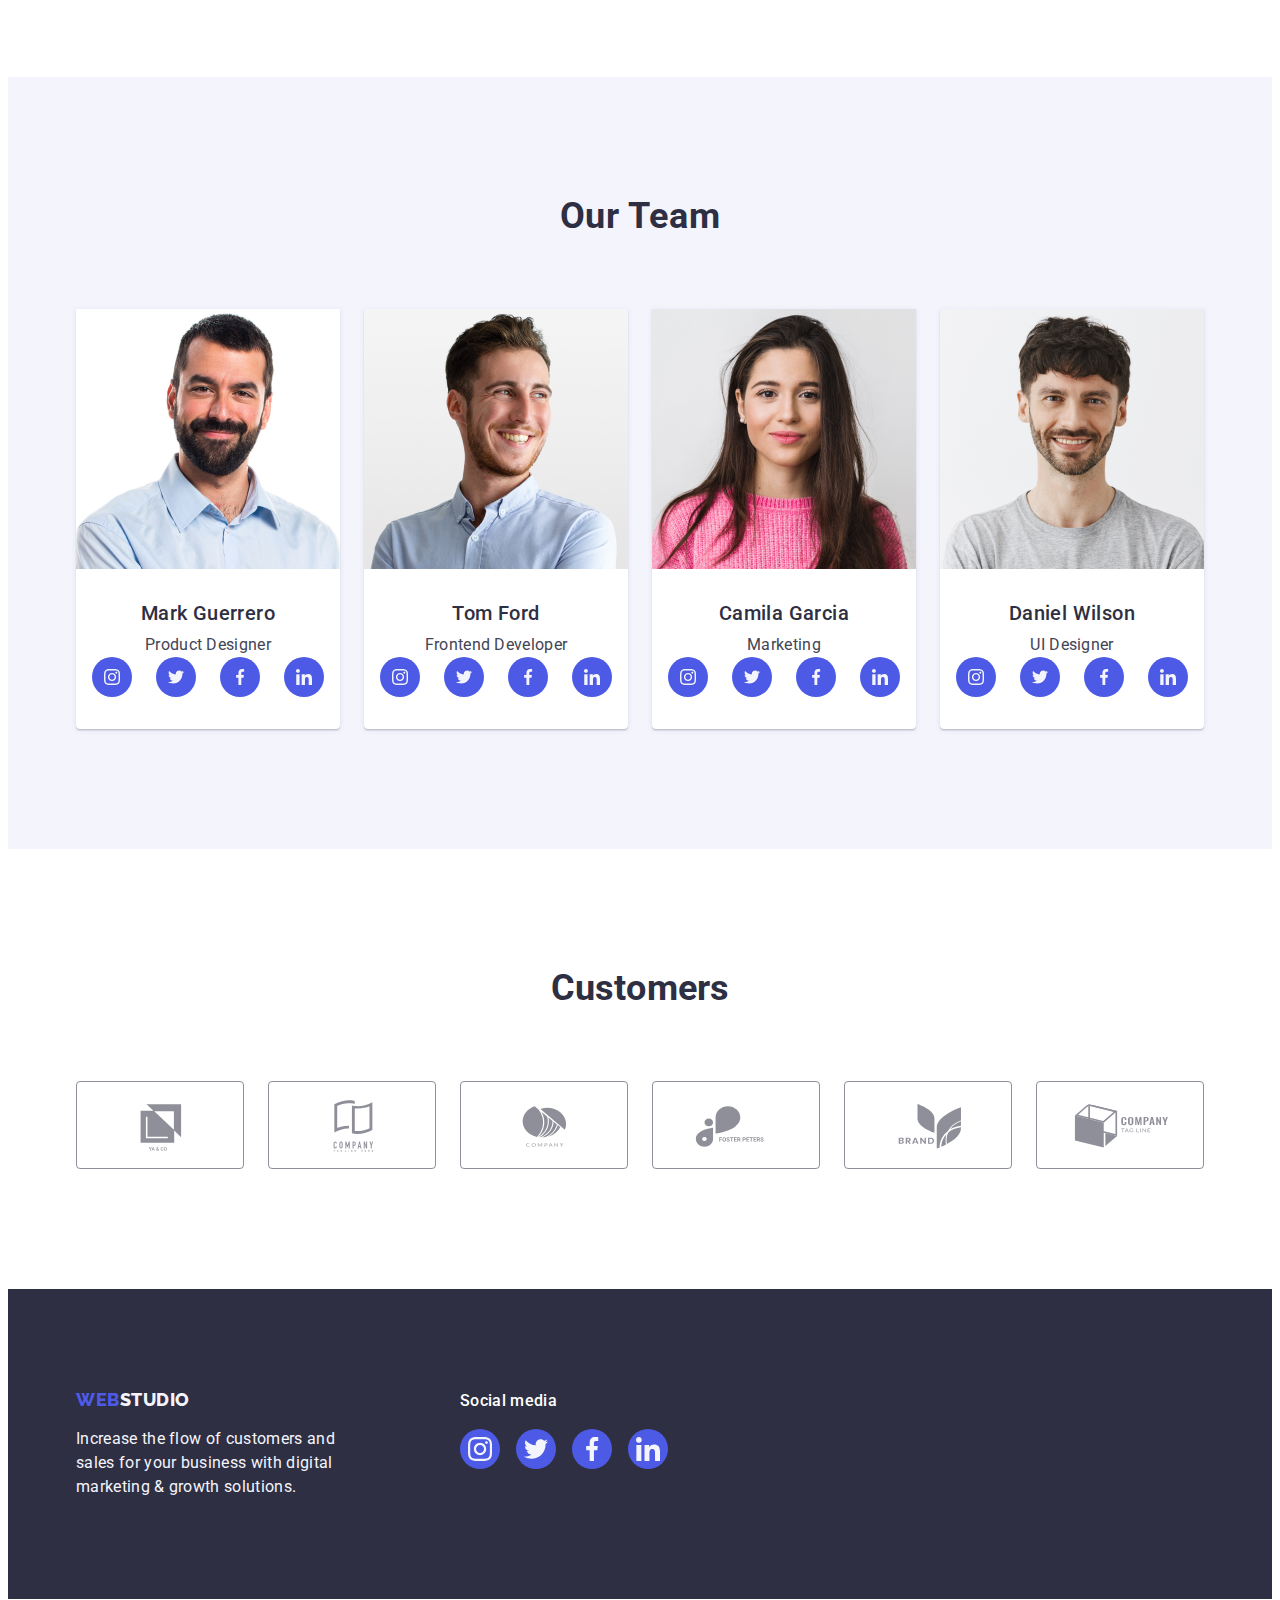
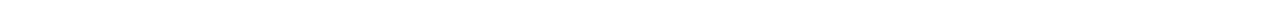
==== commit 93126459: "okay" ====
--- a/index.html
+++ b/index.html
@@ -467,7 +467,7 @@
       <div class="modal">
         <button type="button" class="modal-btn" data-modal-close>
           <svg class="modal-btn-img" width="8" height="8">
-            <use href="./images/icons.svg#icon-close"></use>
+            <use href="./images/icons.svg#icon-close-black-18dp-2-1"></use>
           </svg>
         </button>
       </div>
--- a/css/style.css
+++ b/css/style.css
@@ -14,6 +14,13 @@
   box-sizing: border-box;
 }
 /* Base */
+input {
+  font-family: inherit;
+}
+button {
+  font-family: inherit;
+  color: currentColor;
+}
 img {
   display: block;
 }
@@ -135,7 +142,13 @@
 }
 .header-menu-link {
   position: relative;
-  color: #404bbf;
+  font-size: 16px;
+  font-weight: 500;
+  line-height: 1.5;
+  letter-spacing: 0.02em;
+
+  padding: 24px 0;
+  transition: color 250ms cubic-bezier(0.4, 0, 0.2, 1);
 }
 .header-menu-link--active::after {
   content: "";
@@ -177,15 +190,6 @@
 .header-menu-link:hover,
 .header-menu-link:focus {
   color: #404bbf;
-}
-.header-menu-link {
-  font-size: 16px;
-  font-weight: 500;
-  line-height: 1.5;
-  letter-spacing: 0.02em;
-  color: #404bbf;
-  padding: 24px 0;
-  transition: color 250ms cubic-bezier(0.4, 0, 0.2, 1);
 }
 
 .header-logo {
@@ -307,7 +311,7 @@
   letter-spacing: 0.02em;
   font-weight: 500;
   color: #2e2f42;
-  margin-bottom: 8px;
+
 }
 
 /* What are we doing */
@@ -332,7 +336,7 @@
 }
 /* Our team */
 .text-item-p {
-  padding-bottom: 8px;
+
 }
 .team-social-container {
   display: flex;
@@ -350,8 +354,7 @@
   align-items: center;
   border-radius: 50%;
   height: 40px;
-  transition: border-color 250ms cubic-bezier(0.4, 0, 0.2, 1),
-    color 250ms cubic-bezier(0.4, 0, 0.2, 1);
+  transition: background-color 250ms cubic-bezier(0.4, 0, 0.2, 1);
 }
 .social-link-footer {
   transition: background-color 250ms cubic-bezier(0.4, 0, 0.2, 1);
@@ -437,7 +440,7 @@
 }
 .logo__footer {
   display: inline-block;
-  margin-right: 120px;
+
 }
 .logo__footer-media {
   display: inline-block;
@@ -601,6 +604,7 @@
   margin: 16px 32px;
   fill: currentColor;
 }
+
 .customer_svg_link {
   transition: border-color 250ms cubic-bezier(0.4, 0, 0.2, 1),
     color 250ms cubic-bezier(0.4, 0, 0.2, 1);
@@ -643,6 +647,9 @@
   transform: translate(-50%, -50%) scale(1);
   left: 50%;
   top: 50%;
+  display: flex;
+  align-items: center;
+  justify-content: center;
 }
 .modal-btn {
   position: absolute;
@@ -654,9 +661,7 @@
   justify-content: center;
   align-items: center;
   border-radius: 50%;
-
-
-
+cursor: pointer;
   background-color: #e7e9fc;
   border: 1px solid rgba(0, 0, 0, 0.1);
   padding: 0;
@@ -668,23 +673,26 @@
     border 250ms cubic-bezier(0.4, 0, 0.2, 1);
   background-color: #404bbf;
   fill: #ffffff;
+  border: none;
 }
 .modal-btn:focus {
   background-color: #404bbf;
   fill: #ffffff;
+  border: none;
 }
 .modal-btn-img {
   transition: fill 250ms cubic-bezier(0.4, 0, 0.2, 1);
 }
 .modal-overlay {
-  display: block;
+ 
   position: fixed;
   top: 0;
   bottom: 0;
-  right: 0;
-  left: 0;
+width: 100%;
+height: 100%;
+
   background: rgba(46, 47, 66, 0.4);
-  transform: translateY(0);
+
   transition: opacity 250ms cubic-bezier(0.4, 0, 0.2, 1),
     visibility 250ms cubic-bezier(0.4, 0, 0.2, 1);
 }
